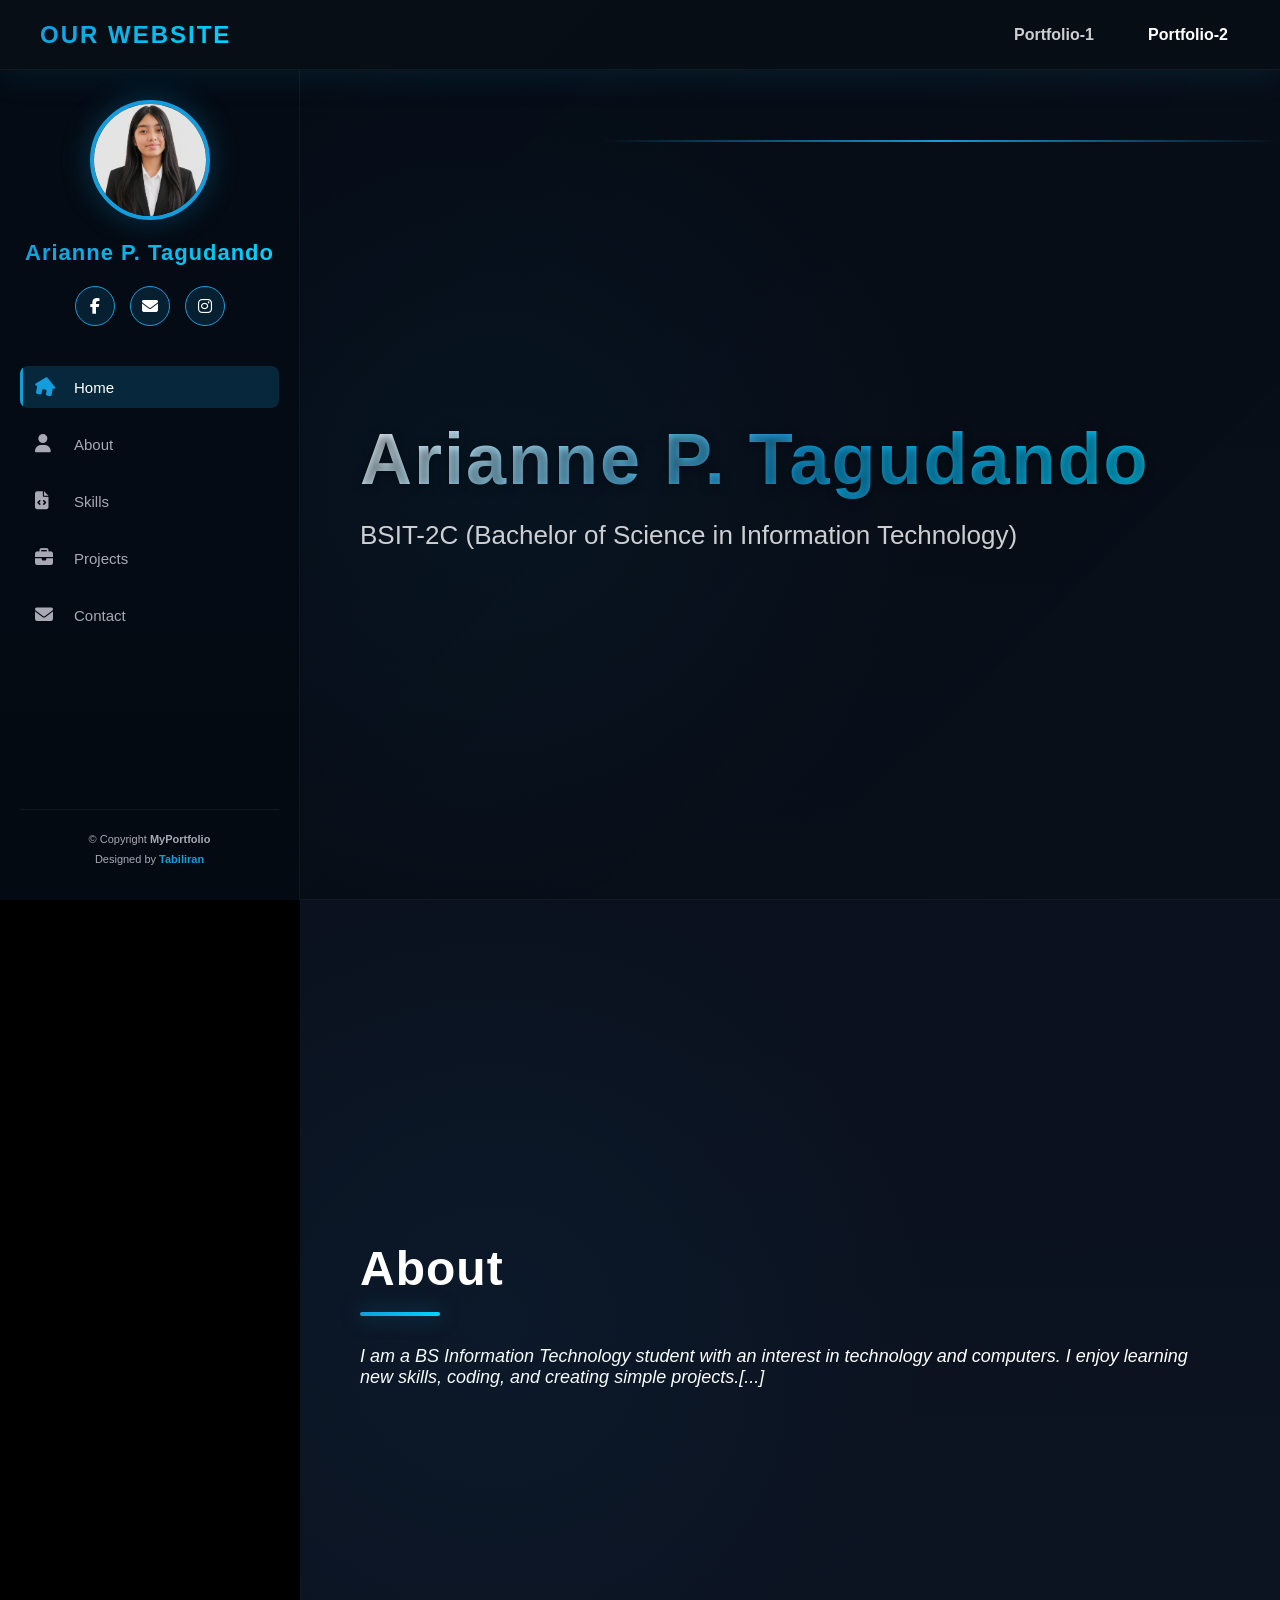
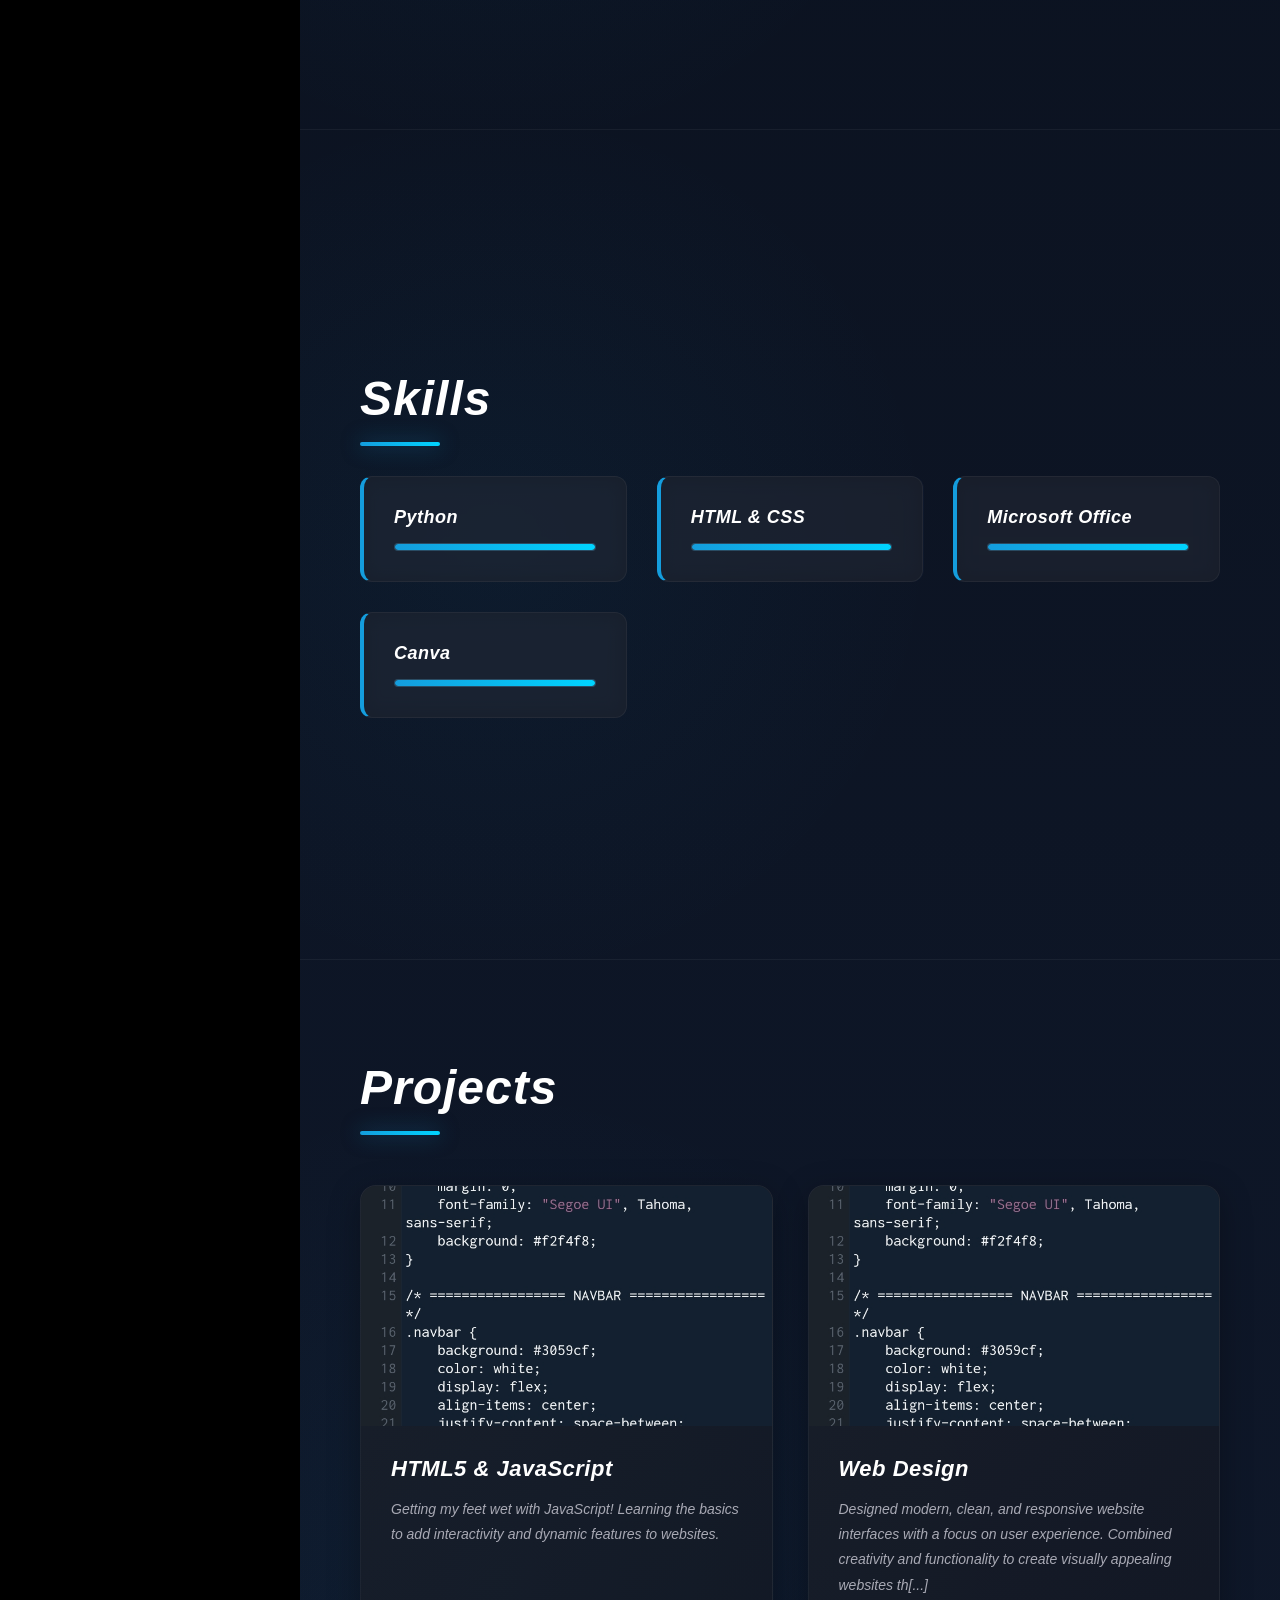
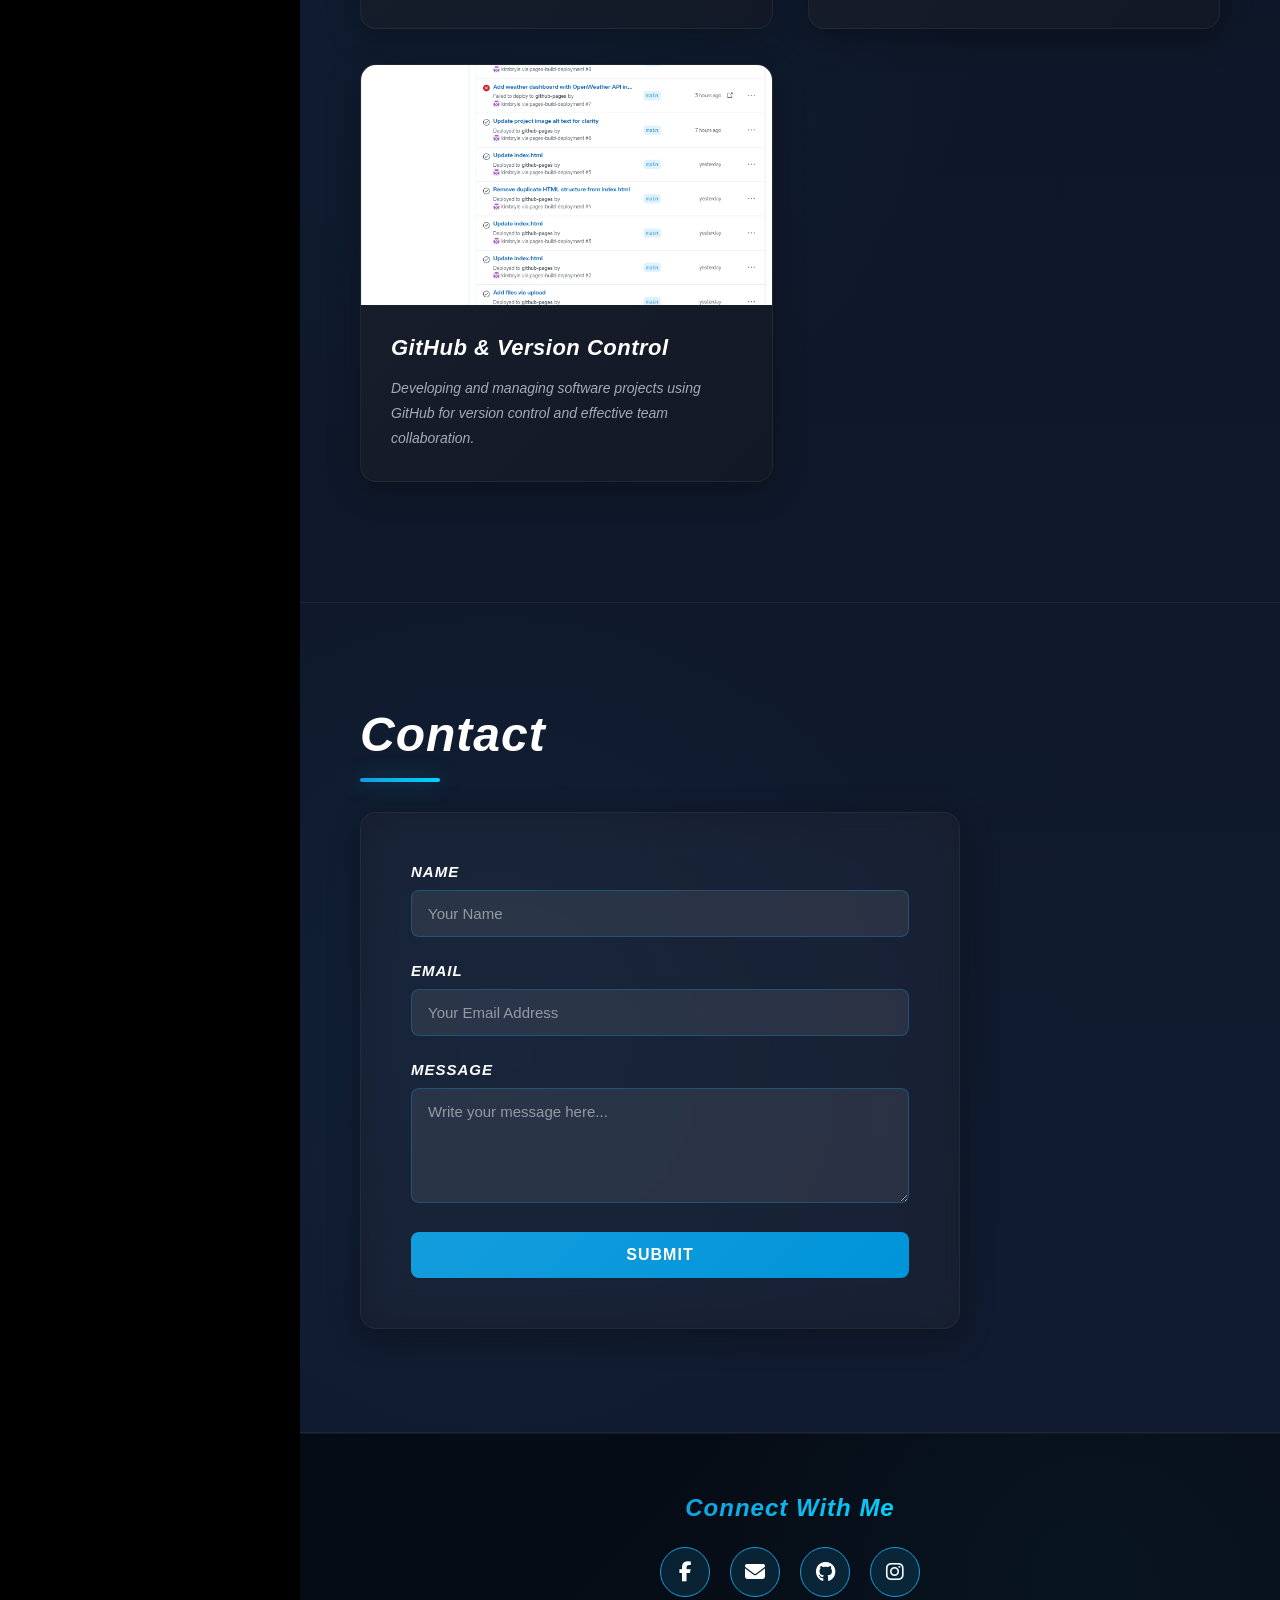
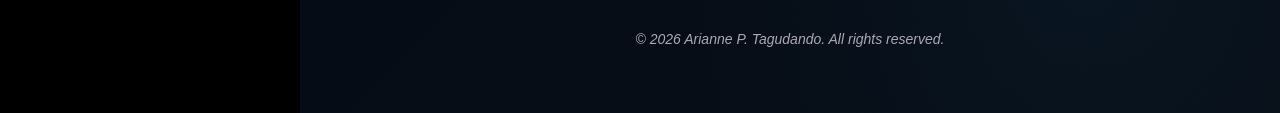
==== arianne.html @ 55a917b7 "Add files via upload" ====
<!DOCTYPE html>
<html lang="en">
<head>
    <meta charset="UTF-8">
    <meta name="viewport" content="width=device-width, initial-scale=1.0">
    <title>Portfolio - arianne</title>
    <link rel="stylesheet" href="https://cdnjs.cloudflare.com/ajax/libs/font-awesome/6.4.0/css/all.min.css">
    <link rel="stylesheet" href="style.css">
</head>
<body>

    <header class="top-navbar">
        <a href="index.html" class="logo">Our Website</a>
        <div style="display: flex; align-items: center; gap: 30px;">
            <ul class="top-nav-links">
                <li><a href="index.html">Portfolio-1</a></li>
                <li><a href="arianne.html" style="color: white; font-weight: bold;">Portfolio-2</a></li>
            </ul>
            <button class="hamburger-menu" id="hamburgerMenu">
                <span></span>
                <span></span>
                <span></span>
            </button>
        </div>
    </header>

    <div class="sidebar" id="sidebar">
        <img src="file_00000000356471fd81f303a7f7d277a2.png" alt="Profile" class="profile-img" id="profileTrigger">
        <h1 class="profile-name">Arianne P. Tagudando</h1>
        
        <div class="social-links">
            <a href="https://facebook.com/profile.php?id=61585380931217" target="_blank" title="Facebook" aria-label="Visit my Facebook page"><i class="fab fa-facebook-f"></i></a>
            <a href="mailto:ariannetagudando@gmail.com" title="Gmail" aria-label="Send me an email"><i class="fas fa-envelope"></i></a>
            <a href="https://instagram.com/sakura_atdusk" target="_blank" title="Instagram" aria-label="Visit my Instagram profile"><i class="fab fa-instagram"></i></a>
        </div>

        <nav class="nav-menu" id="navMenu">
            <a href="#home" class="active"><i class="fas fa-home"></i> Home</a>
            <a href="#about"><i class="fas fa-user"></i> About</a>
            <a href="#skills"><i class="fas fa-file-code"></i> Skills</a>
            <a href="#projects"><i class="fas fa-briefcase"></i> Projects</a>
            <a href="#contact"><i class="fas fa-envelope"></i> Contact</a>
        </nav>

        <div class="sidebar-footer">
            <p>&copy; Copyright <strong><span>MyPortfolio</span></strong></p>
            <p>Designed by <a href="#">Tabiliran</a></p>
        </div>
    </div>

    <div class="main-content">

        <section id="home">
            <h1>Arianne P. Tagudando</h1>
            <p>BSIT-2C (Bachelor of Science in Information Technology)</p>
        </section>

        <section id="about">
            <h2 class="section-title">About</h2>
            <p style="font-size: 18px;"><i>I am a BS Information Technology student with an interest in technology and computers. I enjoy learning new skills, coding, and creating simple projects.[...]
        </section>

        <section id="skills">
            <h2 class="section-title">Skills</h2>
            <div class="skills-container">
                <div class="skill-box">
                    <h3>Python</h3>
                    <div class="skill-bar"><div class="skill-per" style="width: 95%;"></div></div>
                </div>
                <div class="skill-box">
                    <h3>HTML & CSS</h3>
                    <div class="skill-bar"><div class="skill-per" style="width: 85%;"></div></div>
                </div>
                <div class="skill-box">
                    <h3>Microsoft Office</h3>
                    <div class="skill-bar"><div class="skill-per" style="width: 95%;"></div></div>
                </div>
                <div class="skill-box">
                    <h3>Canva</h3>
                    <div class="skill-bar"><div class="skill-per" style="width: 100%;"></div></div>
                </div>
            </div>
        </section>

        <section id="projects">
            <h2 class="section-title">Projects</h2>
            <div class="projects-grid">
                <a href="https://developer.mozilla.org/en-US/docs/Web/JavaScript" target="_blank" class="project-card" role="article" aria-label="HTML5 and JavaScript - Getting feet wet with JavaScript to add interactivity and dynamic features to websites">
                    <div class="project-img-placeholder">
                        <img src="Html.jpg" alt="HTML5 project">
                    </div>
                    <div class="project-info">
                        <h3>HTML5 & JavaScript</h3>
                        <p>Getting my feet wet with JavaScript! Learning the basics to add interactivity and dynamic features to websites.</p>
                    </div>
                </a>
                
                <a href="https://www.canva.com/" target="_blank" class="project-card" role="article" aria-label="Web Design - Designed modern, clean, and responsive website interfaces with user experience focus">
                    <div class="project-img-placeholder">
                        <img src="Html.jpg" alt="Web Design project">
                    </div>
                    <div class="project-info">
                        <h3>Web Design</h3>
                        <p>Designed modern, clean, and responsive website interfaces with a focus on user experience. Combined creativity and functionality to create visually appealing websites th[...]
                    </div>
                </a>
                
                <a href="https://github.com/Tagudando" target="_blank" class="project-card" role="article" aria-label="GitHub and Version Control - Developing and managing software projects using GitHub for version control and team collab[...]">
                    <div class="project-img-placeholder">
                        <img src="Github.jpg" alt="GitHub project">
                    </div>
                    <div class="project-info">
                        <h3>GitHub & Version Control</h3>
                        <p>Developing and managing software projects using GitHub for version control and effective team collaboration.</p>
                    </div>
                </a>
            </div>
        </section>

        <section id="contact">
            <h2 class="section-title">Contact</h2>
            <form class="contact-form" action="#" method="POST">
                <div class="form-group">
                    <label for="name">Name</label>
                    <input type="text" id="name" name="name" required placeholder="Your Name">
                </div>
                <div class="form-group">
                    <label for="email">Email</label>
                    <input type="email" id="email" name="email" required placeholder="Your Email Address">
                </div>
                <div class="form-group">
                    <label for="message">Message</label>
                    <textarea id="message" name="message" rows="5" required placeholder="Write your message here..."></textarea>
                </div>
                <button type="submit" class="submit-btn">Submit</button>
            </form>
        </section>

        <footer class="footer-section">
            <div class="footer-content">
                <div class="footer-social">
                    <h3>Connect With Me</h3>
                    <div class="footer-social-links">
                        <a href="http://facebook.com/profile.php?id=61585380931217" target="_blank" class="footer-social-icon" title="Facebook" aria-label="Visit my Facebook page">
                            <i class="fab fa-facebook-f"></i>
                        </a>
                        <a href="mailto:ariannetagudando@gmail.com" class="footer-social-icon" title="Send me an email" aria-label="Send me an email">
                            <i class="fas fa-envelope"></i>
                        </a>
                        <a href="http://github.com/Tagudando" target="_blank" class="footer-social-icon" title="GitHub" aria-label="Visit my GitHub profile">
                            <i class="fab fa-github"></i>
                        </a>
                        <a href="https://instagram.com/sakura_atdusk" target="_blank" class="footer-social-icon" title="Instagram" aria-label="Visit my Instagram profile">
                            <i class="fab fa-instagram"></i>
                        </a>
                    </div>
                </div>
                <div class="footer-text">
                    <p>&copy; 2026 Arianne P. Tagudando. All rights reserved.</p>
                </div>
            </div>
        </footer>

    </div>

    <div id="profileModal" class="img-modal">
        <span class="img-modal-close" id="closeModal">&times;</span>
        <img class="img-modal-content" id="fullScreenTarget">
    </div>

    <script>
        const profileModal = document.getElementById("profileModal");
        const profileTrigger = document.getElementById("profileTrigger");
        const fullScreenTarget = document.getElementById("fullScreenTarget");
        const closeModal = document.getElementById("closeModal");
        const hamburgerMenu = document.getElementById("hamburgerMenu");
        const sidebar = document.getElementById("sidebar");
        const navLinks = document.querySelectorAll(".nav-menu a");

        // Profile Modal
        profileTrigger.onclick = function() {
            profileModal.style.display = "flex";
            fullScreenTarget.src = this.src; 
        }

        closeModal.onclick = function() {
            profileModal.style.display = "none";
        }
        
        profileModal.onclick = function(e) {
            if (e.target === profileModal) {
                profileModal.style.display = "none";
            }
        }

        // Hamburger Menu
        hamburgerMenu.addEventListener("click", function() {
            hamburgerMenu.classList.toggle("active");
            sidebar.classList.toggle("active");
        });

        // Close menu when clicking on a nav link
        navLinks.forEach(link => {
            link.addEventListener("click", function() {
                if (window.innerWidth <= 768) {
                    hamburgerMenu.classList.remove("active");
                    sidebar.classList.remove("active");
                }
            });
        });
        
        // Scroll Active Nav
        const sections = document.querySelectorAll("section");

        window.addEventListener("scroll", () => {
            let current = "";
            sections.forEach((section) => {
                const sectionTop = section.offsetTop;
                const sectionHeight = section.clientHeight;
                if (pageYOffset >= sectionTop - 200) {
                    current = section.getAttribute("id");
                }
            });

            navLinks.forEach((a) => {
                a.classList.remove("active");
                if (a.getAttribute("href").includes(current)) {
                    a.classList.add("active");
                }
            });
        });
    </script>

</body>
</html>
---- style.css ----
/* ===== ROOT VARIABLES ===== */
:root {
    --primary-color: #149ddd;
    --secondary-color: #0b7dda;
    --dark-bg: #000;
    --sidebar-bg: #040b14;
    --navbar-bg: #080e16;
    --card-bg: #1e222b;
    --text-light: #a8a9b4;
    --text-lighter: rgba(255, 255, 255, 0.8);
    --border-color: rgba(255, 255, 255, 0.05);
    --transition: all 0.3s cubic-bezier(0.4, 0, 0.2, 1);
}

/* ===== GLOBAL STYLES ===== */
* {
    margin: 0;
    padding: 0;
    box-sizing: border-box;
    font-family: 'Segoe UI', Tahoma, Geneva, Verdana, sans-serif;
    scroll-behavior: smooth;
}

html {
    scroll-padding-top: 70px;
}

body {
    display: flex;
    flex-direction: column;
    color: #fff;
    background-color: var(--dark-bg);
    overflow-x: hidden;
}

/* ===== SCROLLBAR STYLING ===== */
::-webkit-scrollbar {
    width: 10px;
}

::-webkit-scrollbar-track {
    background: var(--navbar-bg);
}

::-webkit-scrollbar-thumb {
    background: var(--primary-color);
    border-radius: 5px;
    transition: var(--transition);
}

::-webkit-scrollbar-thumb:hover {
    background: var(--secondary-color);
}

/* ===== TOP NAVBAR ===== */
.top-navbar {
    position: fixed;
    top: 0;
    left: 0;
    width: 100%;
    height: 70px;
    background: linear-gradient(135deg, var(--navbar-bg) 0%, rgba(8, 14, 22, 0.95) 100%);
    display: flex;
    justify-content: space-between;
    align-items: center;
    padding: 0 40px;
    z-index: 1000;
    box-shadow: 0 8px 32px rgba(20, 157, 221, 0.1);
    backdrop-filter: blur(10px);
    border-bottom: 1px solid var(--border-color);
    animation: slideDown 0.6s ease-out;
}

@keyframes slideDown {
    from {
        transform: translateY(-100%);
        opacity: 0;
    }
    to {
        transform: translateY(0);
        opacity: 1;
    }
}

.top-navbar .logo {
    font-size: 24px;
    font-weight: 800;
    color: #ffffff;
    text-decoration: none;
    background: linear-gradient(135deg, var(--primary-color), #00d4ff);
    -webkit-background-clip: text;
    -webkit-text-fill-color: transparent;
    background-clip: text;
    letter-spacing: 2px;
    transition: var(--transition);
    text-transform: uppercase;
}

.top-navbar .logo:hover {
    transform: scale(1.05);
    letter-spacing: 3px;
}

.top-nav-links {
    display: flex;
    gap: 30px;
    list-style: none;
}

.top-nav-links a {
    color: var(--text-lighter);
    text-decoration: none;
    font-size: 16px;
    font-weight: 600;
    transition: var(--transition);
    position: relative;
    padding: 8px 12px;
}

.top-nav-links a::before {
    content: '';
    position: absolute;
    bottom: 0;
    left: 0;
    width: 0;
    height: 2px;
    background: linear-gradient(90deg, var(--primary-color), #00d4ff);
    transition: var(--transition);
}

.top-nav-links a:hover {
    color: #ffffff;
}

.top-nav-links a:hover::before {
    width: 100%;
}

.top-nav-links a.active-top {
    color: var(--primary-color);
}

/* ===== HAMBURGER MENU ===== */
.hamburger-menu {
    display: none;
    flex-direction: column;
    gap: 6px;
    cursor: pointer;
    background: none;
    border: none;
    z-index: 1001;
}

.hamburger-menu span {
    width: 25px;
    height: 3px;
    background: var(--primary-color);
    border-radius: 2px;
    transition: var(--transition);
}

.hamburger-menu.active span:nth-child(1) {
    transform: rotate(45deg) translate(10px, 10px);
}

.hamburger-menu.active span:nth-child(2) {
    opacity: 0;
}

.hamburger-menu.active span:nth-child(3) {
    transform: rotate(-45deg) translate(7px, -7px);
}

/* ===== SIDEBAR ===== */
.sidebar {
    width: 300px;
    height: calc(100vh - 70px);
    background: linear-gradient(180deg, var(--sidebar-bg) 0%, rgba(4, 11, 20, 0.95) 100%);
    color: #fff;
    position: fixed;
    top: 70px;
    left: 0;
    display: flex;
    flex-direction: column;
    align-items: center;
    padding: 30px 20px;
    z-index: 100;
    border-right: 1px solid var(--border-color);
    overflow-y: auto;
    backdrop-filter: blur(10px);
    animation: slideInLeft 0.6s ease-out;
}

@keyframes slideInLeft {
    from {
        transform: translateX(-100%);
        opacity: 0;
    }
    to {
        transform: translateX(0);
        opacity: 1;
    }
}

.profile-img {
    width: 120px;
    height: 120px;
    border-radius: 50%;
    border: 4px solid var(--primary-color);
    object-fit: cover;
    margin-bottom: 20px;
    cursor: pointer;
    transition: var(--transition);
    box-shadow: 0 0 30px rgba(20, 157, 221, 0.3);
    position: relative;
    overflow: hidden;
    flex-shrink: 0;
}

.profile-img::before {
    content: '';
    position: absolute;
    top: 0;
    left: 0;
    width: 100%;
    height: 100%;
    background: linear-gradient(45deg, transparent 30%, rgba(255, 255, 255, 0.1) 50%, transparent 70%);
    transform: translateX(-100%);
}

.profile-img:hover {
    transform: scale(1.08);
    box-shadow: 0 0 40px rgba(20, 157, 221, 0.5);
}

.profile-img:hover::before {
    animation: shine 0.6s;
}

@keyframes shine {
    0% {
        transform: translateX(-100%);
    }
    100% {
        transform: translateX(100%);
    }
}

.profile-name {
    font-size: 22px;
    font-weight: 800;
    margin-bottom: 20px;
    letter-spacing: 1px;
    text-align: center;
    background: linear-gradient(135deg, var(--primary-color), #00d4ff);
    -webkit-background-clip: text;
    -webkit-text-fill-color: transparent;
    background-clip: text;
}

/* ===== SOCIAL LINKS ===== */
.social-links {
    display: flex;
    gap: 15px;
    margin-bottom: 40px;
}

.social-links a {
    width: 40px;
    height: 40px;
    background: rgba(20, 157, 221, 0.15);
    color: #fff;
    border-radius: 50%;
    display: flex;
    align-items: center;
    justify-content: center;
    text-decoration: none;
    transition: var(--transition);
    font-size: 16px;
    border: 1px solid var(--primary-color);
    position: relative;
    overflow: hidden;
}

.social-links a::before {
    content: '';
    position: absolute;
    top: 0;
    left: -100%;
    width: 100%;
    height: 100%;
    background: var(--primary-color);
    z-index: -1;
    transition: var(--transition);
}

.social-links a:hover::before {
    left: 0;
}

.social-links a:hover {
    transform: translateY(-3px);
    box-shadow: 0 8px 20px rgba(20, 157, 221, 0.4);
}

/* ===== NAVIGATION MENU ===== */
.nav-menu {
    width: 100%;
    display: flex;
    flex-direction: column;
    gap: 15px;
}

.nav-menu a {
    display: flex;
    align-items: center;
    gap: 15px;
    color: var(--text-light);
    text-decoration: none;
    font-size: 15px;
    padding: 12px 15px;
    border-radius: 8px;
    transition: var(--transition);
    position: relative;
    overflow: hidden;
    background: rgba(20, 157, 221, 0);
}

.nav-menu a::before {
    content: '';
    position: absolute;
    left: 0;
    top: 0;
    width: 3px;
    height: 100%;
    background: var(--primary-color);
    transform: scaleY(0);
    transform-origin: top;
    transition: var(--transition);
}

.nav-menu a:hover {
    color: #fff;
    background: rgba(20, 157, 221, 0.15);
    padding-left: 20px;
}

.nav-menu a:hover::before {
    transform: scaleY(1);
}

.nav-menu a.active {
    color: #fff;
    background: rgba(20, 157, 221, 0.2);
}

.nav-menu a.active::before {
    transform: scaleY(1);
}

.nav-menu a i {
    font-size: 18px;
    width: 24px;
    transition: var(--transition);
}

.nav-menu a:hover i,
.nav-menu a.active i {
    color: var(--primary-color);
    transform: rotate(10deg);
}

/* ===== SIDEBAR FOOTER ===== */
.sidebar-footer {
    margin-top: auto;
    text-align: center;
    font-size: 11px;
    color: #a8a9b4;
    line-height: 1.8;
    padding-top: 20px;
    border-top: 1px solid var(--border-color);
    width: 100%;
}

.sidebar-footer a {
    color: var(--primary-color);
    text-decoration: none;
    transition: var(--transition);
    font-weight: 600;
}

.sidebar-footer a:hover {
    color: #00d4ff;
    text-decoration: underline;
}

/* ===== MAIN CONTENT ===== */
.main-content {
    margin-left: 300px;
    margin-top: 70px;
    width: calc(100% - 300px);
    background: linear-gradient(rgba(23, 37, 65, 0.4), rgba(23, 37, 65, 0.75)), 
                url('https://images.unsplash.com/photo-1507238691740-187a5b1d37b8?auto=format&fit=crop&w=1400&q=80') center/cover no-repeat fixed;
    position: relative;
    backdrop-filter: blur(0px);
}

.main-content::before {
    content: '';
    position: fixed;
    top: 70px;
    left: 300px;
    width: calc(100% - 300px);
    height: 2px;
    background: linear-gradient(90deg, transparent, var(--primary-color), transparent);
    pointer-events: none;
    z-index: 999;
}

/* ===== SECTIONS ===== */
section {
    padding: 100px 60px;
    min-height: calc(100vh - 70px);
    display: flex;
    flex-direction: column;
    justify-content: center;
    border-bottom: 1px solid var(--border-color);
    animation: fadeInUp 0.8s ease-out;
    position: relative;
    overflow: hidden;
}

@keyframes fadeInUp {
    from {
        opacity: 0;
        transform: translateY(30px);
    }
    to {
        opacity: 1;
        transform: translateY(0);
    }
}

section::before {
    content: '';
    position: absolute;
    top: 0;
    left: 0;
    width: 100%;
    height: 100%;
    background: radial-gradient(circle at 20% 50%, rgba(20, 157, 221, 0.05) 0%, transparent 50%);
    pointer-events: none;
}

/* ===== SECTION TITLE ===== */
.section-title {
    font-size: 48px;
    font-weight: 800;
    color: #fff;
    margin-bottom: 30px;
    position: relative;
    padding-bottom: 20px;
    display: inline-block;
    letter-spacing: 1px;
    animation: titleSlide 0.8s ease-out;
}

@keyframes titleSlide {
    from {
        opacity: 0;
        transform: translateX(-30px);
    }
    to {
        opacity: 1;
        transform: translateX(0);
    }
}

.section-title::after {
    content: '';
    position: absolute;
    left: 0;
    bottom: 0;
    width: 80px;
    height: 4px;
    background: linear-gradient(90deg, var(--primary-color), #00d4ff);
    border-radius: 2px;
    box-shadow: 0 0 20px rgba(20, 157, 221, 0.5);
    animation: widthExpand 0.8s ease-out;
}

@keyframes widthExpand {
    from {
        width: 0;
    }
    to {
        width: 80px;
    }
}

/* ===== HOME SECTION ===== */
#home {
    background: linear-gradient(135deg, rgba(4, 11, 20, 0.8) 0%, rgba(8, 14, 22, 0.6) 100%),
                url('https://images.unsplash.com/photo-1507238691740-187a5b1d37b8?auto=format&fit=crop&w=1400&q=80') center/cover;
}

#home h1 {
    font-size: 72px;
    font-weight: 900;
    margin-bottom: 20px;
    background: linear-gradient(135deg, #fff 0%, var(--primary-color) 50%, #00d4ff 100%);
    -webkit-background-clip: text;
    -webkit-text-fill-color: transparent;
    background-clip: text;
    text-shadow: 0 2px 10px rgba(0, 0, 0, 0.5);
    letter-spacing: 2px;
    animation: textShimmer 3s infinite;
}

@keyframes textShimmer {
    0%, 100% {
        opacity: 1;
    }
    50% {
        opacity: 0.9;
    }
}

#home p {
    font-size: 26px;
    font-weight: 500;
    color: var(--text-lighter);
    animation: fadeInUp 0.8s ease-out 0.2s both;
}

#home p span {
    border-bottom: 3px solid var(--primary-color);
    letter-spacing: 1px;
    background: linear-gradient(90deg, transparent, rgba(20, 157, 221, 0.2), transparent);
    padding: 0 5px;
    position: relative;
}

/* ===== SKILLS CONTAINER ===== */
.skills-container {
    display: grid;
    grid-template-columns: repeat(auto-fit, minmax(250px, 1fr));
    gap: 30px;
    max-width: 100%;
    width: 100%;
}

.skill-box {
    background: rgba(30, 34, 43, 0.6);
    backdrop-filter: blur(10px);
    -webkit-backdrop-filter: blur(10px);
    padding: 30px;
    border-radius: 12px;
    border: 1px solid var(--border-color);
    border-left: 4px solid var(--primary-color);
    transition: var(--transition);
    position: relative;
    overflow: hidden;
    animation: scaleIn 0.6s ease-out;
}

@keyframes scaleIn {
    from {
        opacity: 0;
        transform: scale(0.9);
    }
    to {
        opacity: 1;
        transform: scale(1);
    }
}

.skill-box::before {
    content: '';
    position: absolute;
    top: 0;
    left: -100%;
    width: 100%;
    height: 100%;
    background: linear-gradient(90deg, transparent, rgba(20, 157, 221, 0.1), transparent);
    transition: var(--transition);
}

.skill-box:hover {
    transform: translateY(-10px);
    border-color: var(--primary-color);
    box-shadow: 0 20px 40px rgba(20, 157, 221, 0.2);
}

.skill-box:hover::before {
    left: 100%;
}

.skill-box h3 {
    font-size: 18px;
    margin-bottom: 15px;
    color: #fff;
    font-weight: 700;
    letter-spacing: 0.5px;
}

.skill-bar {
    background: rgba(255, 255, 255, 0.1);
    height: 8px;
    border-radius: 4px;
    overflow: hidden;
    position: relative;
    border: 1px solid rgba(20, 157, 221, 0.2);
}

.skill-per {
    background: linear-gradient(90deg, var(--primary-color), #00d4ff);
    height: 100%;
    border-radius: 4px;
    animation: fillBar 1.5s ease-out forwards;
    box-shadow: 0 0 15px rgba(20, 157, 221, 0.5);
}

@keyframes fillBar {
    to {
        width: var(--skill-width, 100%);
    }
}

/* ===== PROJECTS GRID ===== */
.projects-grid {
    display: grid;
    grid-template-columns: repeat(auto-fit, minmax(300px, 1fr));
    gap: 35px;
    padding: 20px 0;
    width: 100%;
}

.project-card {
    background: linear-gradient(135deg, rgba(30, 34, 43, 0.7) 0%, rgba(20, 25, 35, 0.7) 100%);
    border-radius: 16px;
    overflow: hidden;
    box-shadow: 0 8px 32px rgba(0, 0, 0, 0.3);
    display: flex;
    flex-direction: column;
    transition: var(--transition);
    border: 1px solid var(--border-color);
    animation: slideUp 0.6s ease-out;
    position: relative;
    text-decoration: none;
}

@keyframes slideUp {
    from {
        opacity: 0;
        transform: translateY(30px);
    }
    to {
        opacity: 1;
        transform: translateY(0);
    }
}

.project-card::before {
    content: '';
    position: absolute;
    top: 0;
    left: 0;
    width: 100%;
    height: 100%;
    background: linear-gradient(135deg, rgba(20, 157, 221, 0.2) 0%, transparent 100%);
    opacity: 0;
    transition: var(--transition);
    pointer-events: none;
    z-index: 1;
}

.project-card:hover {
    transform: translateY(-15px);
    box-shadow: 0 20px 50px rgba(20, 157, 221, 0.3);
    border-color: var(--primary-color);
}

.project-card:hover::before {
    opacity: 1;
}

.project-img-placeholder {
    width: 100%;
    height: 240px;
    overflow: hidden;
    position: relative;
    background: linear-gradient(135deg, var(--navbar-bg) 0%, var(--sidebar-bg) 100%);
}

.project-img-placeholder img {
    width: 100%;
    height: 100%;
    object-fit: cover;
    display: block;
    transition: var(--transition);
}

.project-card:hover .project-img-placeholder img {
    transform: scale(1.1);
    filter: brightness(1.2);
}

.project-info {
    padding: 30px;
    position: relative;
    z-index: 2;
    flex: 1;
    display: flex;
    flex-direction: column;
}

.project-info h3 {
    color: #ffffff;
    margin: 0 0 15px 0;
    font-size: 22px;
    font-weight: 800;
    letter-spacing: 0.5px;
    transition: var(--transition);
}

.project-card:hover .project-info h3 {
    color: var(--primary-color);
}

.project-info p {
    color: var(--text-light);
    margin: 0;
    font-size: 14px;
    line-height: 1.8;
    flex: 1;
}

/* ===== CONTACT FORM ===== */
.contact-form {
    background: rgba(30, 34, 43, 0.4);
    backdrop-filter: blur(20px);
    -webkit-backdrop-filter: blur(20px);
    padding: 50px;
    border-radius: 16px;
    border: 1px solid var(--border-color);
    max-width: 600px;
    width: 100%;
    box-shadow: 0 8px 32px rgba(0, 0, 0, 0.3);
    animation: slideInUp 0.8s ease-out;
}

@keyframes slideInUp {
    from {
        opacity: 0;
        transform: translateY(30px);
    }
    to {
        opacity: 1;
        transform: translateY(0);
    }
}

.contact-form:hover {
    box-shadow: 0 15px 50px rgba(20, 157, 221, 0.2);
}

.form-group {
    margin-bottom: 25px;
}

.form-group label {
    display: block;
    margin-bottom: 10px;
    font-weight: 700;
    color: #fff;
    font-size: 15px;
    text-transform: uppercase;
    letter-spacing: 1px;
}

.form-group input,
.form-group textarea {
    width: 100%;
    padding: 14px 16px;
    background: rgba(255, 255, 255, 0.08);
    border: 1px solid rgba(20, 157, 221, 0.3);
    border-radius: 8px;
    font-size: 15px;
    color: #fff;
    outline: none;
    transition: var(--transition);
    font-family: inherit;
}

.form-group input::placeholder,
.form-group textarea::placeholder {
    color: rgba(255, 255, 255, 0.5);
}

.form-group input:focus,
.form-group textarea:focus {
    border-color: var(--primary-color);
    background: rgba(255, 255, 255, 0.12);
    box-shadow: 0 0 20px rgba(20, 157, 221, 0.3);
}

.submit-btn {
    background: linear-gradient(135deg, var(--primary-color) 0%, #0094d9 100%);
    color: white;
    border: none;
    padding: 14px 40px;
    font-size: 16px;
    font-weight: 700;
    border-radius: 8px;
    cursor: pointer;
    width: 100%;
    transition: var(--transition);
    text-transform: uppercase;
    letter-spacing: 1px;
    position: relative;
    overflow: hidden;
}

.submit-btn::before {
    content: '';
    position: absolute;
    top: 0;
    left: -100%;
    width: 100%;
    height: 100%;
    background: linear-gradient(90deg, transparent, rgba(255, 255, 255, 0.3), transparent);
    transition: var(--transition);
}

.submit-btn:hover {
    transform: translateY(-3px);
    box-shadow: 0 15px 35px rgba(20, 157, 221, 0.4);
}

.submit-btn:hover::before {
    left: 100%;
}

.submit-btn:active {
    transform: translateY(-1px);
}

/* ===== IMAGE MODAL ===== */
.img-modal {
    display: none;
    position: fixed;
    z-index: 9999;
    left: 0;
    top: 0;
    width: 100%;
    height: 100%;
    background: rgba(0, 0, 0, 0.95);
    backdrop-filter: blur(5px);
    justify-content: center;
    align-items: center;
    animation: fadeIn 0.3s ease-out;
}

@keyframes fadeIn {
    from {
        opacity: 0;
    }
    to {
        opacity: 1;
    }
}

.img-modal-content {
    max-width: 90%;
    max-height: 85vh;
    border-radius: 16px;
    object-fit: contain;
    box-shadow: 0 20px 60px rgba(20, 157, 221, 0.4);
    animation: zoomIn 0.4s cubic-bezier(0.68, -0.55, 0.265, 1.55);
    border: 2px solid var(--primary-color);
}

@keyframes zoomIn {
    from {
        transform: scale(0.8);
        opacity: 0;
    }
    to {
        transform: scale(1);
        opacity: 1;
    }
}

.img-modal-close {
    position: absolute;
    top: 30px;
    right: 40px;
    color: #fff;
    font-size: 45px;
    font-weight: 300;
    cursor: pointer;
    transition: var(--transition);
    background: rgba(20, 157, 221, 0.2);
    width: 50px;
    height: 50px;
    border-radius: 50%;
    display: flex;
    align-items: center;
    justify-content: center;
    border: 1px solid var(--primary-color);
}

.img-modal-close:hover {
    color: var(--primary-color);
    background: rgba(20, 157, 221, 0.4);
    transform: rotate(90deg);
}

/* ===== FOOTER SECTION ===== */
.footer-section {
    padding: 60px 60px;
    background: linear-gradient(135deg, rgba(4, 11, 20, 0.95) 0%, rgba(8, 14, 22, 0.95) 100%);
    border-top: 1px solid var(--border-color);
    position: relative;
    overflow: hidden;
    min-height: auto;
    animation: fadeInUp 0.8s ease-out;
}

.footer-section::before {
    content: '';
    position: absolute;
    top: 0;
    left: 0;
    width: 100%;
    height: 100%;
    background: radial-gradient(circle at 80% 50%, rgba(20, 157, 221, 0.05) 0%, transparent 50%);
    pointer-events: none;
}

.footer-content {
    position: relative;
    z-index: 1;
    max-width: 1200px;
    margin: 0 auto;
    display: flex;
    flex-direction: column;
    align-items: center;
    text-align: center;
    gap: 30px;
}

.footer-social {
    display: flex;
    flex-direction: column;
    align-items: center;
    gap: 25px;
}

.footer-social h3 {
    font-size: 24px;
    font-weight: 800;
    background: linear-gradient(135deg, var(--primary-color), #00d4ff);
    -webkit-background-clip: text;
    -webkit-text-fill-color: transparent;
    background-clip: text;
    letter-spacing: 1px;
    margin: 0;
}

.footer-social-links {
    display: flex;
    gap: 20px;
    flex-wrap: wrap;
    justify-content: center;
}

.footer-social-icon {
    width: 50px;
    height: 50px;
    background: rgba(20, 157, 221, 0.15);
    color: #fff;
    border-radius: 50%;
    display: flex;
    align-items: center;
    justify-content: center;
    text-decoration: none;
    transition: var(--transition);
    font-size: 20px;
    border: 1px solid var(--primary-color);
    position: relative;
    overflow: hidden;
}

.footer-social-icon::before {
    content: '';
    position: absolute;
    top: 0;
    left: -100%;
    width: 100%;
    height: 100%;
    background: var(--primary-color);
    z-index: -1;
    transition: var(--transition);
}

.footer-social-icon:hover::before {
    left: 0;
}

.footer-social-icon:hover {
    transform: translateY(-3px);
    box-shadow: 0 8px 20px rgba(20, 157, 221, 0.4);
}

.footer-text {
    font-size: 14px;
    color: var(--text-light);
    line-height: 1.8;
}

.footer-text p {
    margin: 0;
}

/* ===== RESPONSIVE MOBILE STYLES ===== */
@media (max-width: 768px) {
    .hamburger-menu {
        display: flex;
    }

    .top-navbar {
        padding: 0 20px;
    }

    .top-navbar .logo {
        font-size: 16px;
    }

    .top-nav-links {
        display: none;
    }

    .sidebar {
        position: fixed;
        top: 70px;
        left: 0;
        width: 100%;
        height: auto;
        flex-direction: column;
        padding: 20px;
        border-right: none;
        border-bottom: 1px solid var(--border-color);
        max-height: calc(100vh - 70px);
        overflow-y: auto;
        transform: translateX(-100%);
        transition: transform 0.3s ease;
        z-index: 999;
    }

    .sidebar.active {
        transform: translateX(0);
    }

    .profile-img {
        width: 100px;
        height: 100px;
        margin-bottom: 15px;
    }

    .profile-name {
        font-size: 18px;
        margin-bottom: 15px;
    }

    .social-links {
        margin-bottom: 20px;
        gap: 15px;
    }

    .social-links a {
        width: 38px;
        height: 38px;
        font-size: 15px;
    }

    .nav-menu {
        width: 100%;
        gap: 10px;
        margin: 20px 0;
    }

    .nav-menu a {
        font-size: 14px;
        padding: 12px 15px;
    }

    .sidebar-footer {
        width: 100%;
        padding-top: 15px;
        margin-top: 15px;
        border-top: 1px solid var(--border-color);
    }

    .main-content {
        margin-left: 0;
        width: 100%;
        margin-top: 70px;
    }

    .main-content::before {
        display: none;
    }

    section {
        padding: 50px 20px;
        min-height: auto;
    }

    .section-title {
        font-size: 32px;
    }

    #home h1 {
        font-size: 36px;
    }

    #home p {
        font-size: 16px;
    }

    .projects-grid {
        grid-template-columns: 1fr;
        gap: 20px;
    }

    .contact-form {
        padding: 30px 20px;
        max-width: 100%;
    }

    .footer-section {
        padding: 40px 20px;
    }
}

@media (max-width: 480px) {
    .top-navbar {
        height: 60px;
        padding: 0 15px;
    }

    .hamburger-menu {
        gap: 5px;
    }

    .hamburger-menu span {
        width: 22px;
        height: 2.5px;
    }

    .sidebar {
        top: 60px;
    }

    .profile-img {
        width: 80px;
        height: 80px;
    }

    .profile-name {
        font-size: 16px;
    }

    .nav-menu a {
        font-size: 13px;
        padding: 10px 12px;
    }

    section {
        padding: 40px 15px;
    }

    .section-title {
        font-size: 26px;
    }

    #home h1 {
        font-size: 24px;
    }

    #home p {
        font-size: 13px;
    }

    .contact-form {
        padding: 25px 15px;
    }

    html {
        scroll-padding-top: 60px;
    }
}
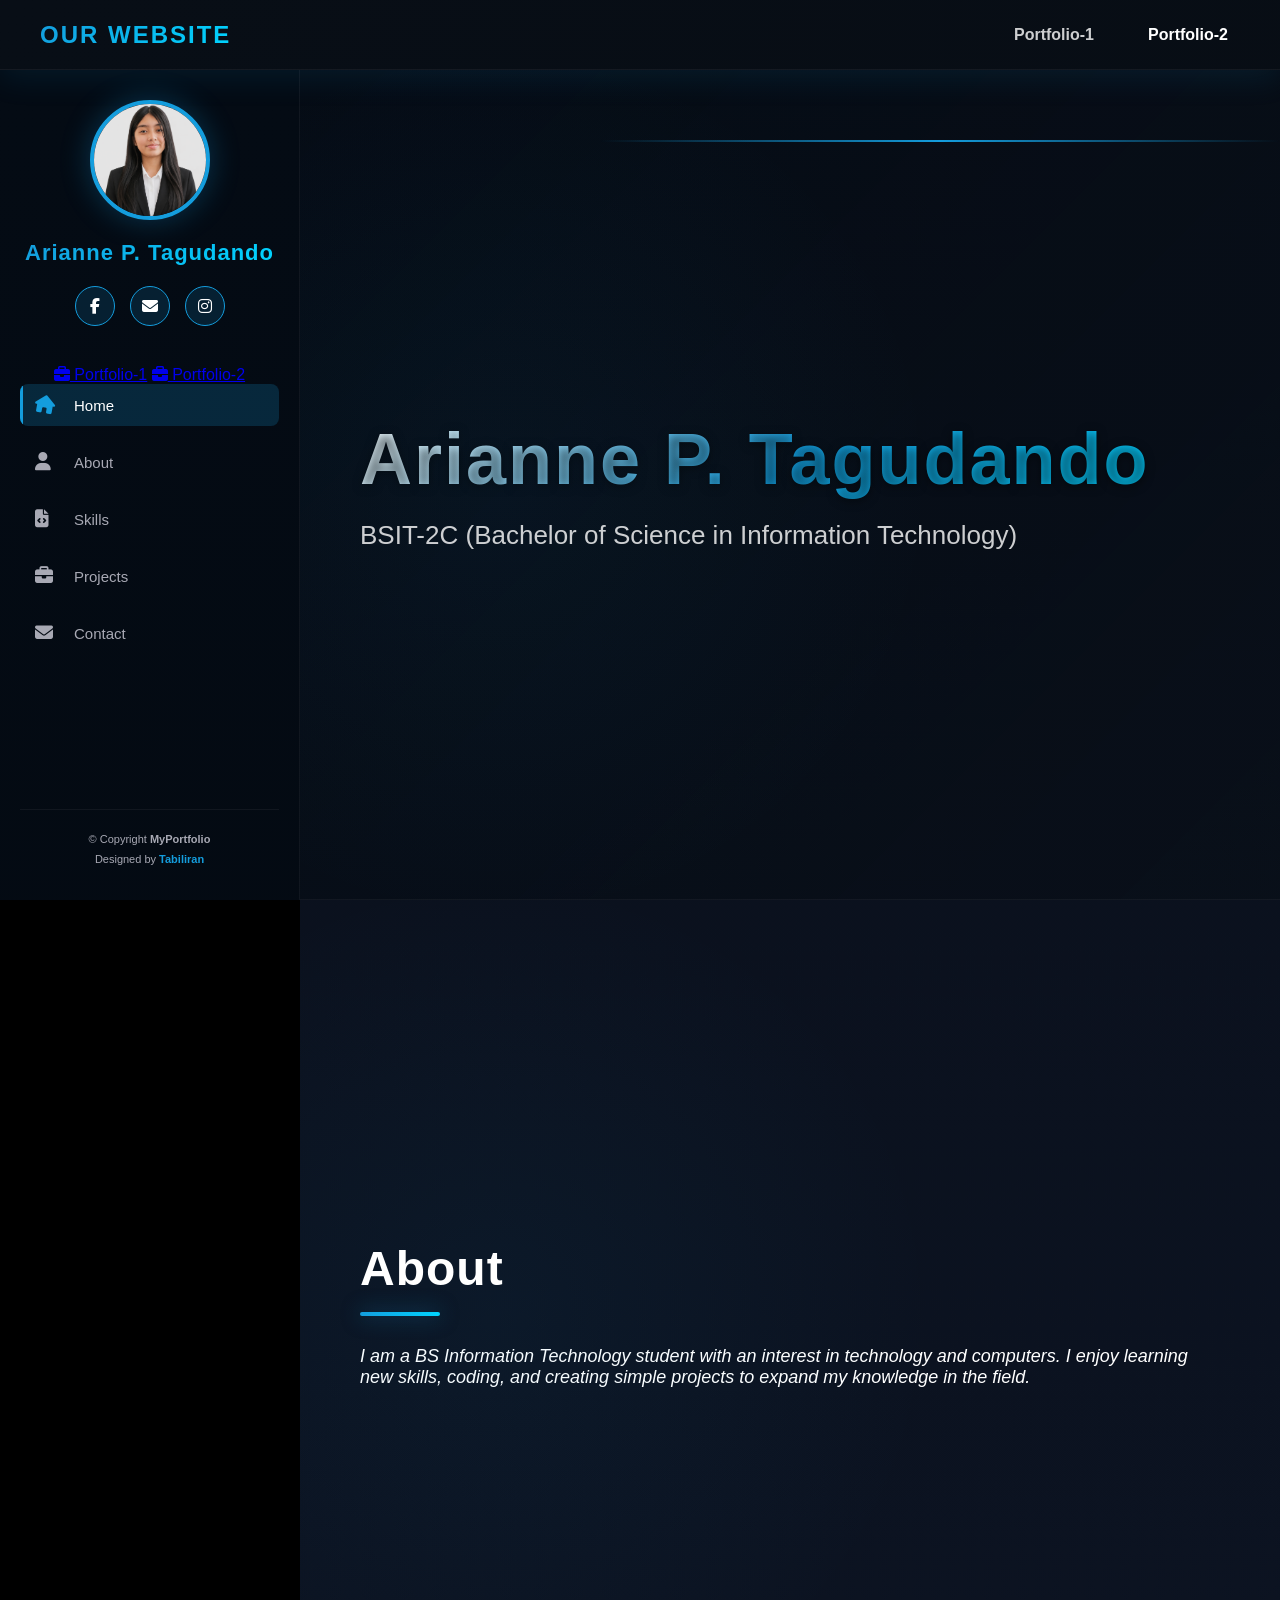
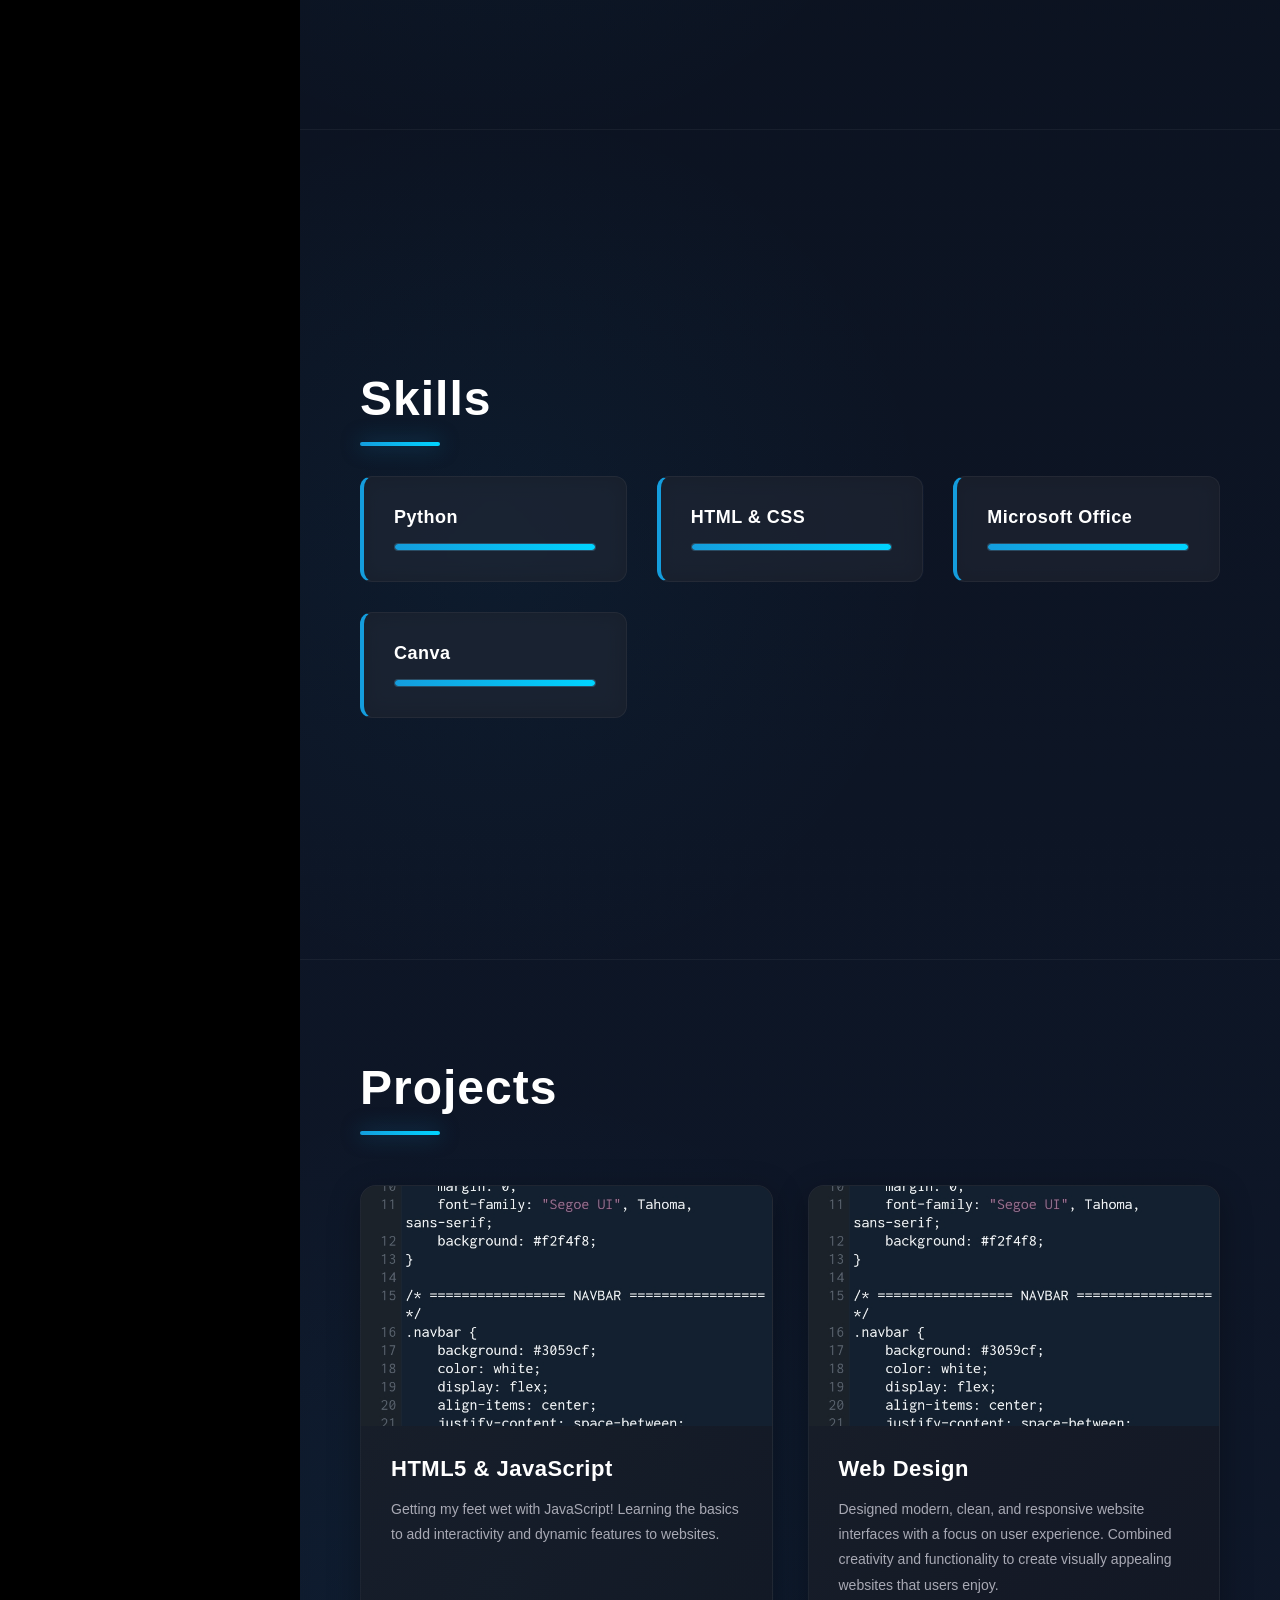
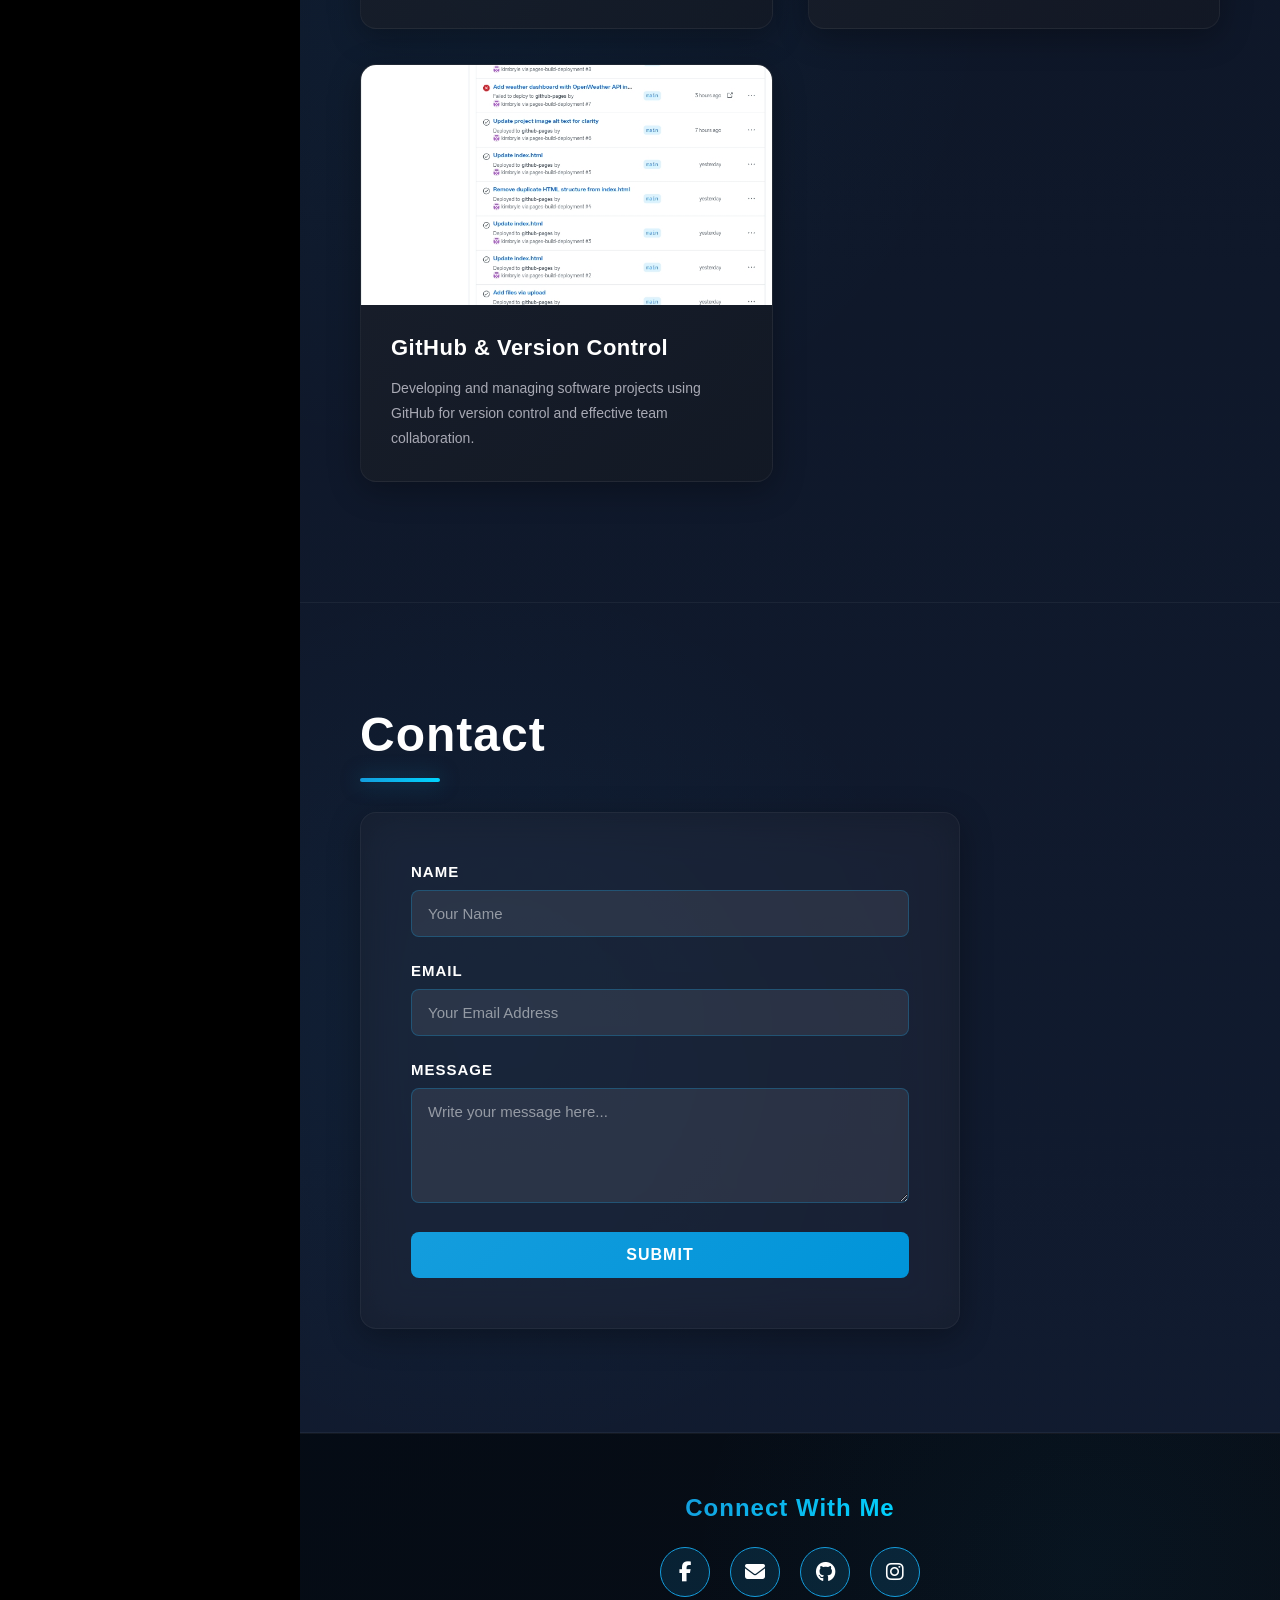
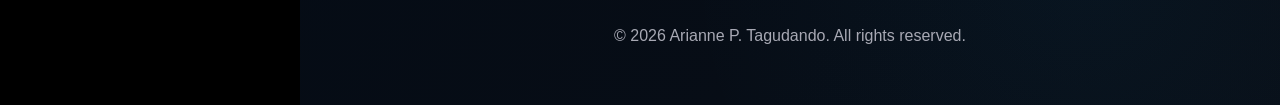
==== commit 72b3285e: "Add Portfolio navigation to mobile sidebar menu" ====
--- a/arianne.html
+++ b/arianne.html
@@ -3,14 +3,14 @@
 <head>
     <meta charset="UTF-8">
     <meta name="viewport" content="width=device-width, initial-scale=1.0">
-    <title>Portfolio - arianne</title>
+    <title>Portfolio - Arianne Tagudando</title>
     <link rel="stylesheet" href="https://cdnjs.cloudflare.com/ajax/libs/font-awesome/6.4.0/css/all.min.css">
     <link rel="stylesheet" href="style.css">
 </head>
 <body>
 
     <header class="top-navbar">
-        <a href="index.html" class="logo">Our Website</a>
+        <a href="index.html" class="logo">OUR WEBSITE</a>
         <div style="display: flex; align-items: center; gap: 30px;">
             <ul class="top-nav-links">
                 <li><a href="index.html">Portfolio-1</a></li>
@@ -34,6 +34,12 @@
             <a href="https://instagram.com/sakura_atdusk" target="_blank" title="Instagram" aria-label="Visit my Instagram profile"><i class="fab fa-instagram"></i></a>
         </div>
 
+        <!-- Portfolio Navigation for Mobile -->
+        <nav class="portfolio-nav">
+            <a href="index.html" class="portfolio-link"><i class="fas fa-briefcase"></i> Portfolio-1</a>
+            <a href="arianne.html" class="portfolio-link active-portfolio"><i class="fas fa-briefcase"></i> Portfolio-2</a>
+        </nav>
+
         <nav class="nav-menu" id="navMenu">
             <a href="#home" class="active"><i class="fas fa-home"></i> Home</a>
             <a href="#about"><i class="fas fa-user"></i> About</a>
@@ -57,7 +63,7 @@
 
         <section id="about">
             <h2 class="section-title">About</h2>
-            <p style="font-size: 18px;"><i>I am a BS Information Technology student with an interest in technology and computers. I enjoy learning new skills, coding, and creating simple projects.[...]
+            <p style="font-size: 18px;"><i>I am a BS Information Technology student with an interest in technology and computers. I enjoy learning new skills, coding, and creating simple projects to expand my knowledge in the field.</i></p>
         </section>
 
         <section id="skills">
@@ -85,7 +91,7 @@
         <section id="projects">
             <h2 class="section-title">Projects</h2>
             <div class="projects-grid">
-                <a href="https://developer.mozilla.org/en-US/docs/Web/JavaScript" target="_blank" class="project-card" role="article" aria-label="HTML5 and JavaScript - Getting feet wet with JavaScript to add interactivity and dynamic features to websites">
+                <a href="https://developer.mozilla.org/en-US/docs/Web/JavaScript" target="_blank" class="project-card" role="article" aria-label="HTML5 and JavaScript - Getting feet wet with JavaScript">
                     <div class="project-img-placeholder">
                         <img src="Html.jpg" alt="HTML5 project">
                     </div>
@@ -95,17 +101,17 @@
                     </div>
                 </a>
                 
-                <a href="https://www.canva.com/" target="_blank" class="project-card" role="article" aria-label="Web Design - Designed modern, clean, and responsive website interfaces with user experience focus">
+                <a href="https://www.canva.com/" target="_blank" class="project-card" role="article" aria-label="Web Design - Designed modern, clean, and responsive website interfaces with user experience">
                     <div class="project-img-placeholder">
                         <img src="Html.jpg" alt="Web Design project">
                     </div>
                     <div class="project-info">
                         <h3>Web Design</h3>
-                        <p>Designed modern, clean, and responsive website interfaces with a focus on user experience. Combined creativity and functionality to create visually appealing websites th[...]
+                        <p>Designed modern, clean, and responsive website interfaces with a focus on user experience. Combined creativity and functionality to create visually appealing websites that users enjoy.</p>
                     </div>
                 </a>
                 
-                <a href="https://github.com/Tagudando" target="_blank" class="project-card" role="article" aria-label="GitHub and Version Control - Developing and managing software projects using GitHub for version control and team collab[...]">
+                <a href="https://github.com/Tagudando" target="_blank" class="project-card" role="article" aria-label="GitHub and Version Control - Developing and managing software projects using GitHub">
                     <div class="project-img-placeholder">
                         <img src="Github.jpg" alt="GitHub project">
                     </div>
@@ -176,6 +182,7 @@
         const hamburgerMenu = document.getElementById("hamburgerMenu");
         const sidebar = document.getElementById("sidebar");
         const navLinks = document.querySelectorAll(".nav-menu a");
+        const portfolioLinks = document.querySelectorAll(".portfolio-link");
 
         // Profile Modal
         profileTrigger.onclick = function() {
@@ -208,6 +215,16 @@
                 }
             });
         });
+
+        // Close menu when clicking on portfolio link (to navigate)
+        portfolioLinks.forEach(link => {
+            link.addEventListener("click", function() {
+                if (window.innerWidth <= 768) {
+                    hamburgerMenu.classList.remove("active");
+                    sidebar.classList.remove("active");
+                }
+            });
+        });
         
         // Scroll Active Nav
         const sections = document.querySelectorAll("section");
@@ -232,4 +249,4 @@
     </script>
 
 </body>
-</html>+</html>
--- a/style.css
+++ b/style.css
@@ -1015,111 +1015,117 @@
 }
 
 .footer-text {
-    font-size: 14px;
     color: var(--text-light);
-    line-height: 1.8;
-}
-
-.footer-text p {
-    margin: 0;
-}
-
-/* ===== RESPONSIVE MOBILE STYLES ===== */
+}
+
+.footer-text a {
+    color: var(--primary-color);
+    text-decoration: none;
+    transition: var(--transition);
+}
+
+.footer-text a:hover {
+    color: #00d4ff;
+    text-decoration: underline;
+}
+
+/* ===== RESPONSIVE MEDIA QUERIES ===== */
+
+/* Tablet and smaller screens */
 @media (max-width: 768px) {
+    /* Show hamburger menu */
     .hamburger-menu {
         display: flex;
     }
 
+    /* Hide top nav links */
+    .top-nav-links {
+        display: none;
+    }
+
+    /* Adjust navbar padding */
     .top-navbar {
         padding: 0 20px;
     }
 
-    .top-navbar .logo {
-        font-size: 16px;
-    }
-
-    .top-nav-links {
-        display: none;
-    }
-
+    /* Make sidebar mobile-friendly */
     .sidebar {
-        position: fixed;
-        top: 70px;
+        width: 280px;
+        left: -280px;
+        transition: var(--transition);
+        box-shadow: 5px 0 15px rgba(0, 0, 0, 0.5);
+    }
+
+    .sidebar.active {
         left: 0;
-        width: 100%;
-        height: auto;
-        flex-direction: column;
-        padding: 20px;
-        border-right: none;
-        border-bottom: 1px solid var(--border-color);
-        max-height: calc(100vh - 70px);
-        overflow-y: auto;
-        transform: translateX(-100%);
-        transition: transform 0.3s ease;
-        z-index: 999;
-    }
-
-    .sidebar.active {
-        transform: translateX(0);
-    }
-
-    .profile-img {
-        width: 100px;
-        height: 100px;
-        margin-bottom: 15px;
-    }
-
-    .profile-name {
-        font-size: 18px;
-        margin-bottom: 15px;
-    }
-
-    .social-links {
-        margin-bottom: 20px;
-        gap: 15px;
-    }
-
-    .social-links a {
-        width: 38px;
-        height: 38px;
-        font-size: 15px;
-    }
-
-    .nav-menu {
-        width: 100%;
-        gap: 10px;
-        margin: 20px 0;
-    }
-
-    .nav-menu a {
-        font-size: 14px;
-        padding: 12px 15px;
-    }
-
-    .sidebar-footer {
-        width: 100%;
-        padding-top: 15px;
-        margin-top: 15px;
-        border-top: 1px solid var(--border-color);
-    }
-
+    }
+
+    /* Adjust main content */
     .main-content {
         margin-left: 0;
         width: 100%;
-        margin-top: 70px;
     }
 
     .main-content::before {
-        display: none;
-    }
-
+        left: 0;
+        width: 100%;
+    }
+
+    /* Adjust sections */
     section {
-        padding: 50px 20px;
-        min-height: auto;
+        padding: 80px 30px;
+    }
+
+    #home h1 {
+        font-size: 48px;
+    }
+
+    #home p {
+        font-size: 18px;
     }
 
     .section-title {
-        font-size: 32px;
+        font-size: 36px;
+    }
+
+    /* Adjust projects grid */
+    .projects-grid {
+        grid-template-columns: 1fr;
+        gap: 25px;
+    }
+
+    /* Adjust contact form */
+    .contact-form {
+        padding: 30px;
+        max-width: 100%;
+    }
+
+    /* Adjust footer */
+    .footer-section {
+        padding: 40px 30px;
+    }
+}
+
+/* Mobile phones */
+@media (max-width: 480px) {
+    .top-navbar {
+        padding: 0 15px;
+        height: 60px;
+    }
+
+    .top-navbar .logo {
+        font-size: 18px;
+        letter-spacing: 1px;
+    }
+
+    .sidebar {
+        width: 250px;
+        left: -250px;
+        padding: 20px 15px;
+    }
+
+    section {
+        padding: 60px 20px;
     }
 
     #home h1 {
@@ -1130,75 +1136,31 @@
         font-size: 16px;
     }
 
-    .projects-grid {
-        grid-template-columns: 1fr;
-        gap: 20px;
+    .section-title {
+        font-size: 28px;
+    }
+
+    .profile-name {
+        font-size: 18px;
+    }
+
+    .skill-box {
+        padding: 20px;
+    }
+
+    .project-info {
+        padding: 20px;
+    }
+
+    .project-info h3 {
+        font-size: 18px;
     }
 
     .contact-form {
+        padding: 20px;
+    }
+
+    .footer-section {
         padding: 30px 20px;
-        max-width: 100%;
-    }
-
-    .footer-section {
-        padding: 40px 20px;
-    }
-}
-
-@media (max-width: 480px) {
-    .top-navbar {
-        height: 60px;
-        padding: 0 15px;
-    }
-
-    .hamburger-menu {
-        gap: 5px;
-    }
-
-    .hamburger-menu span {
-        width: 22px;
-        height: 2.5px;
-    }
-
-    .sidebar {
-        top: 60px;
-    }
-
-    .profile-img {
-        width: 80px;
-        height: 80px;
-    }
-
-    .profile-name {
-        font-size: 16px;
-    }
-
-    .nav-menu a {
-        font-size: 13px;
-        padding: 10px 12px;
-    }
-
-    section {
-        padding: 40px 15px;
-    }
-
-    .section-title {
-        font-size: 26px;
-    }
-
-    #home h1 {
-        font-size: 24px;
-    }
-
-    #home p {
-        font-size: 13px;
-    }
-
-    .contact-form {
-        padding: 25px 15px;
-    }
-
-    html {
-        scroll-padding-top: 60px;
-    }
-}+    }
+}
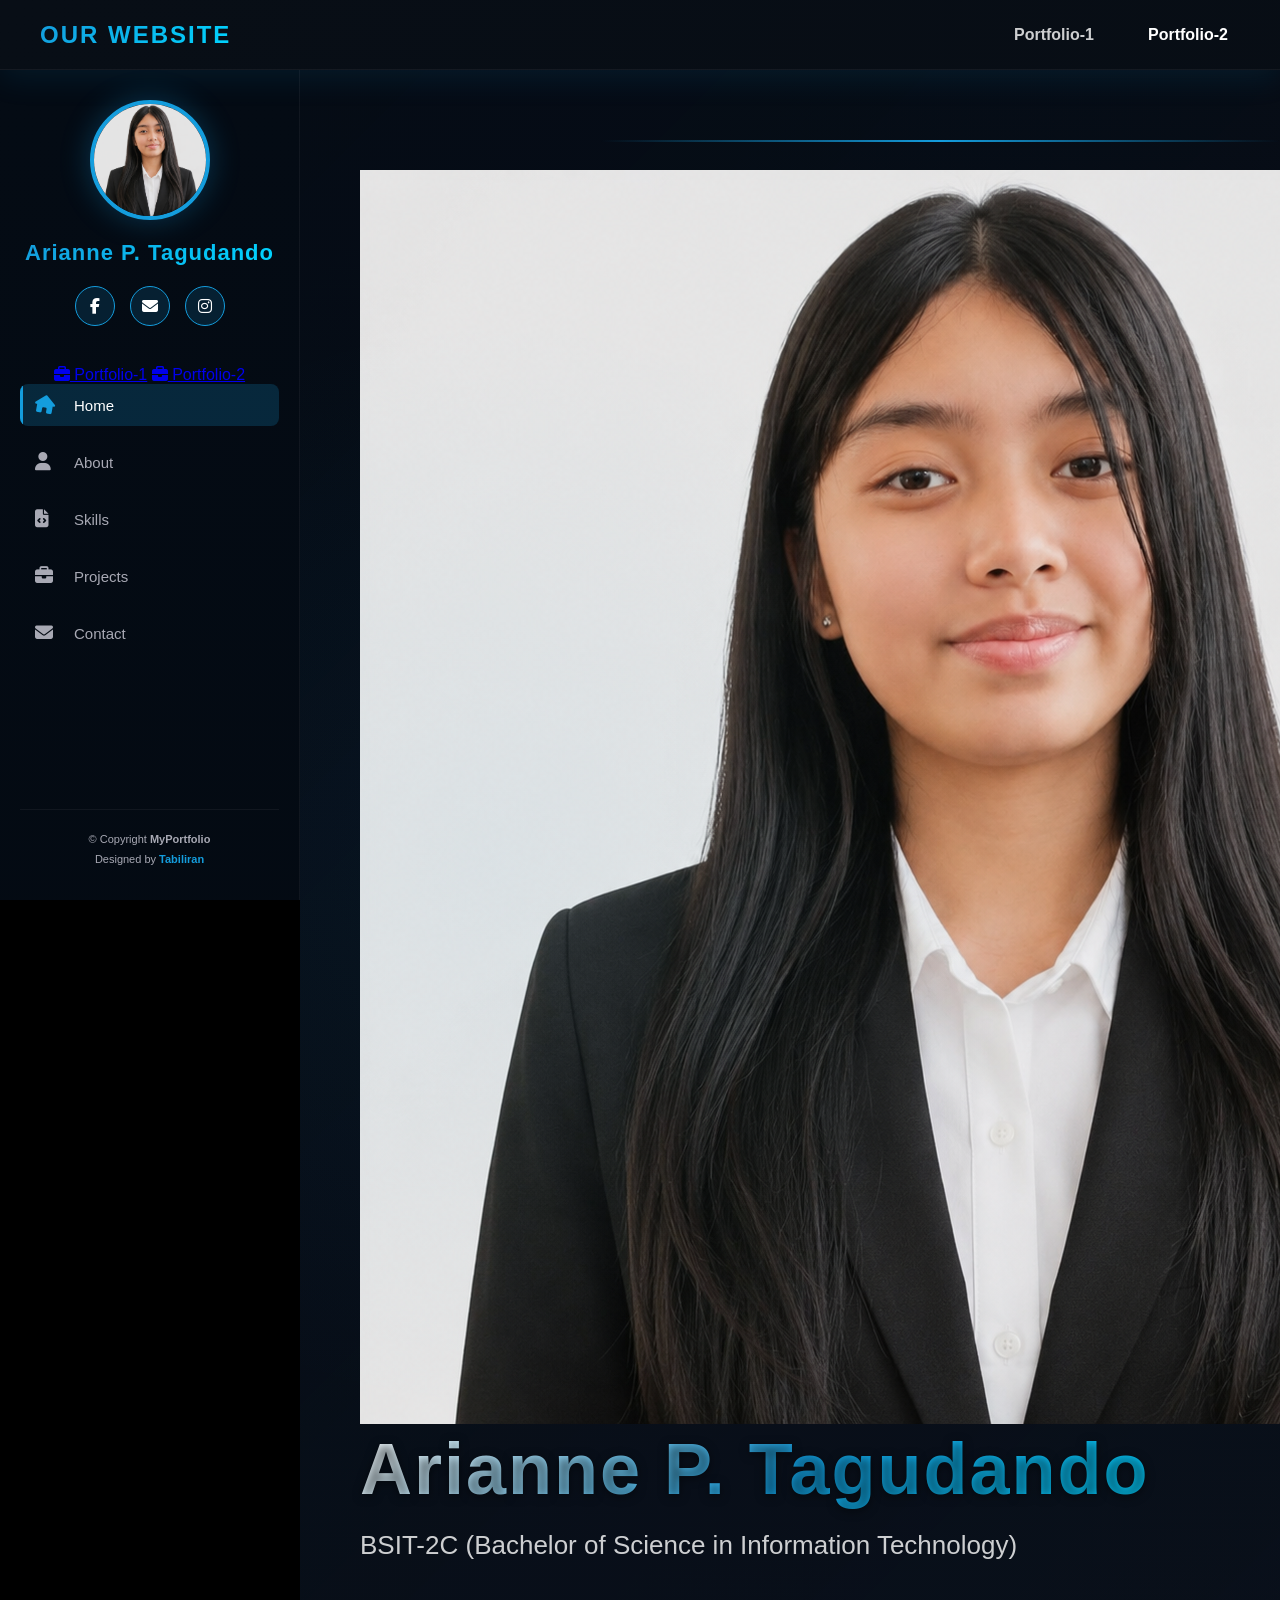
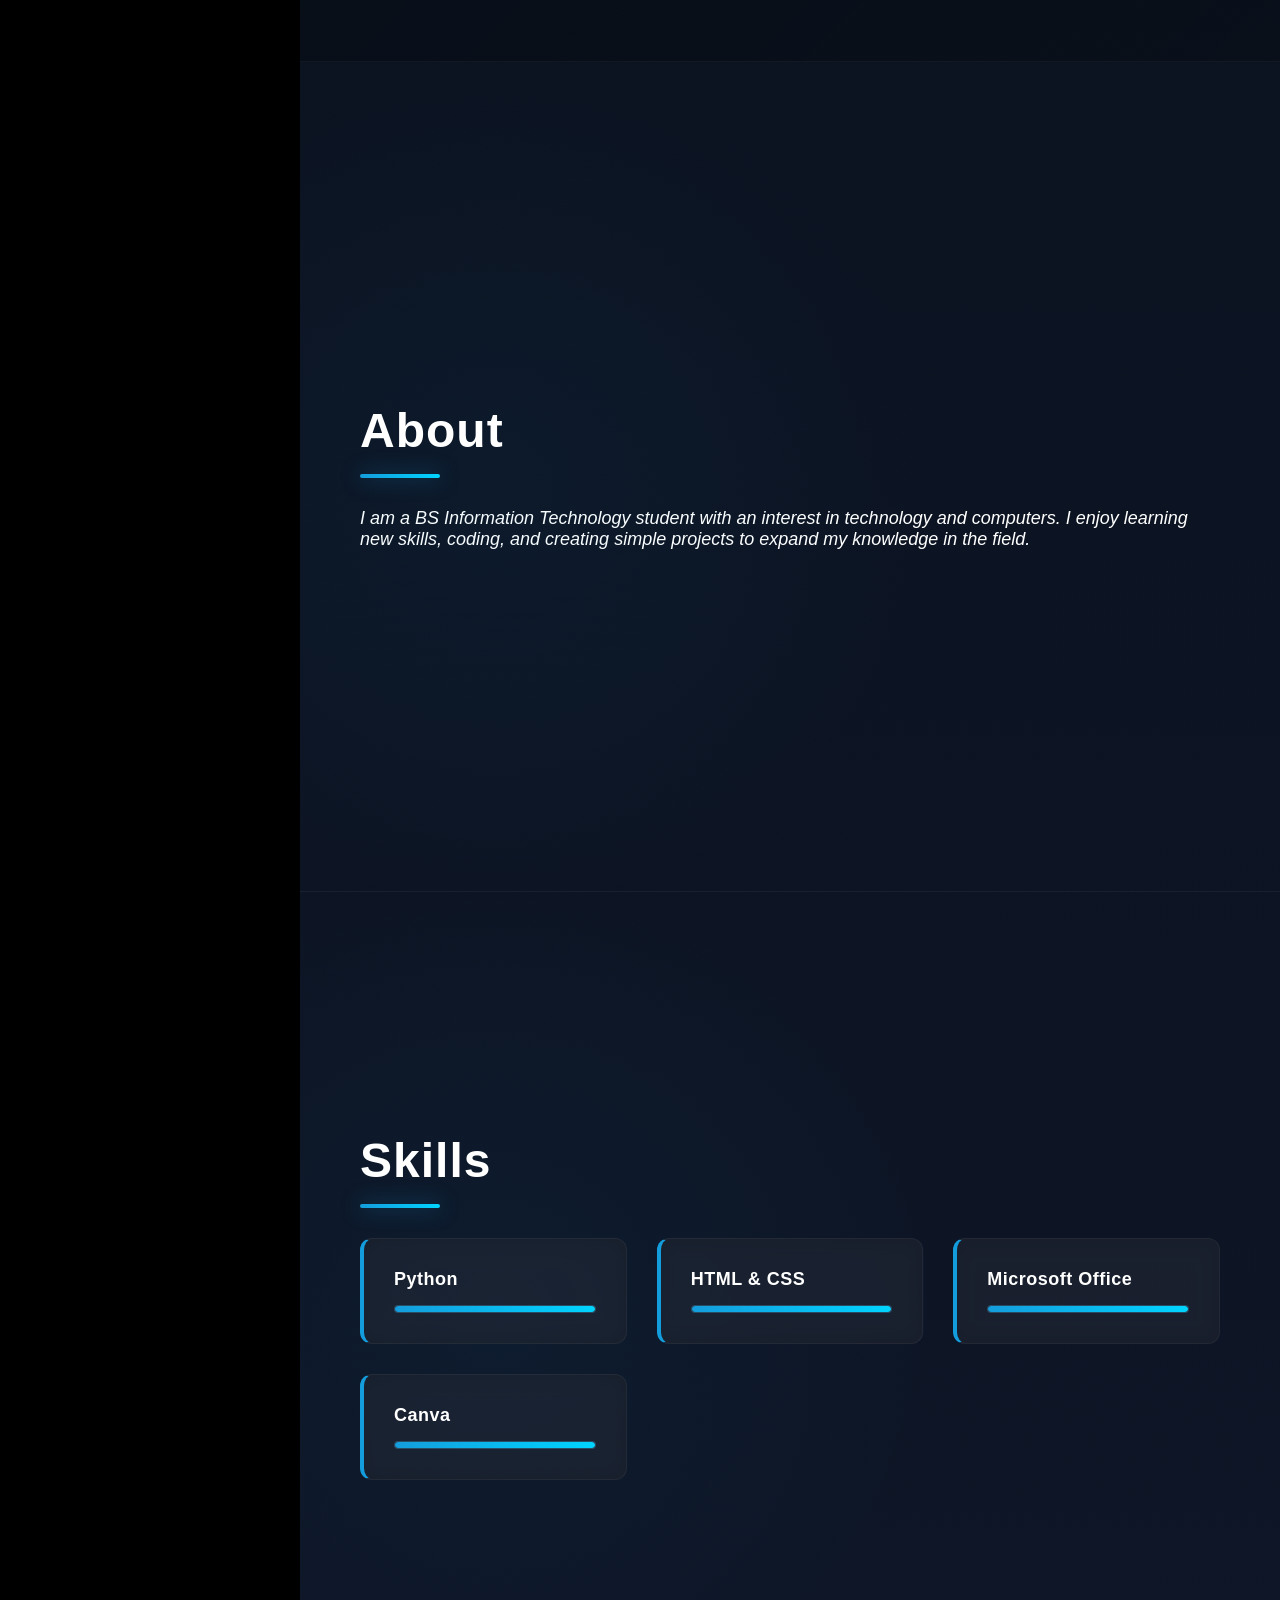
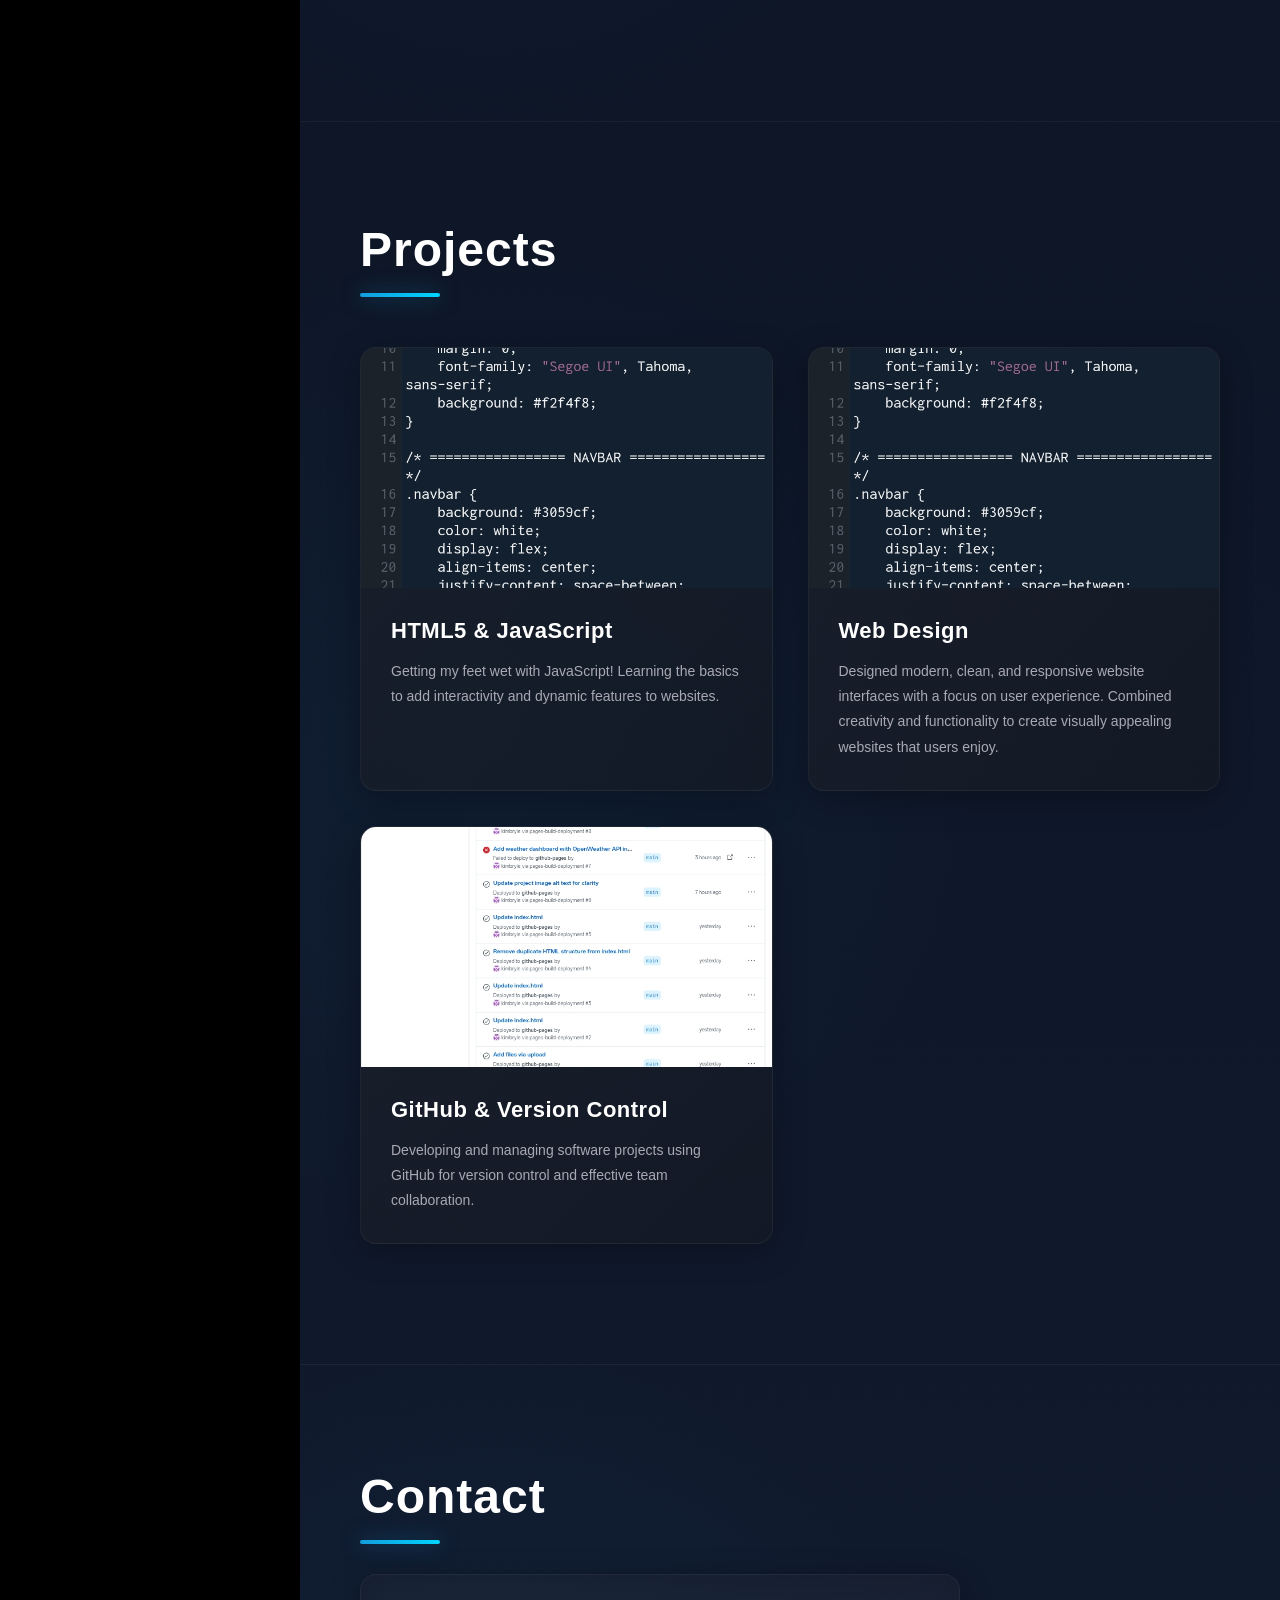
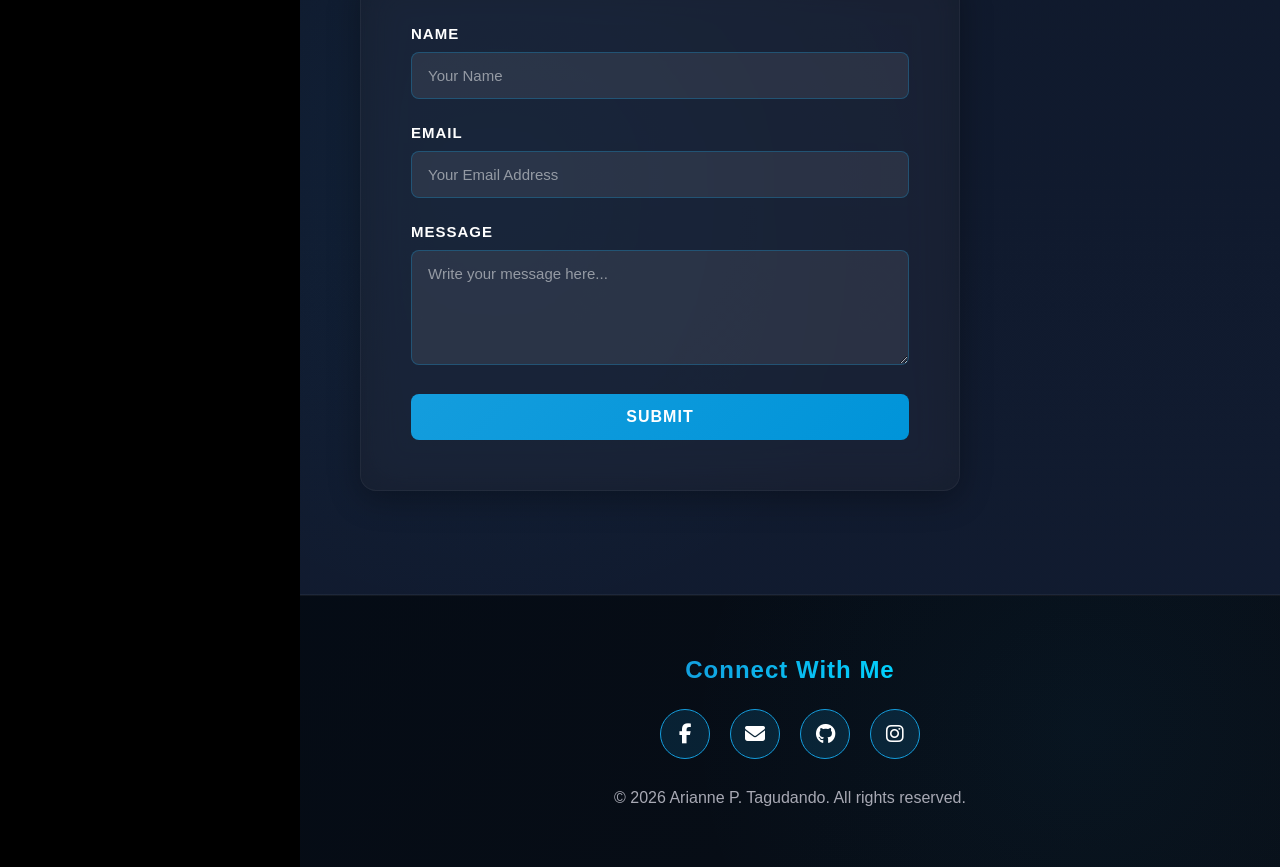
==== commit 64f8b890: "Add profile picture to home section above name" ====
--- a/arianne.html
+++ b/arianne.html
@@ -57,6 +57,9 @@
     <div class="main-content">
 
         <section id="home">
+            <div class="home-profile">
+                <img src="file_00000000356471fd81f303a7f7d277a2.png" alt="Arianne Profile" class="home-profile-img">
+            </div>
             <h1>Arianne P. Tagudando</h1>
             <p>BSIT-2C (Bachelor of Science in Information Technology)</p>
         </section>
